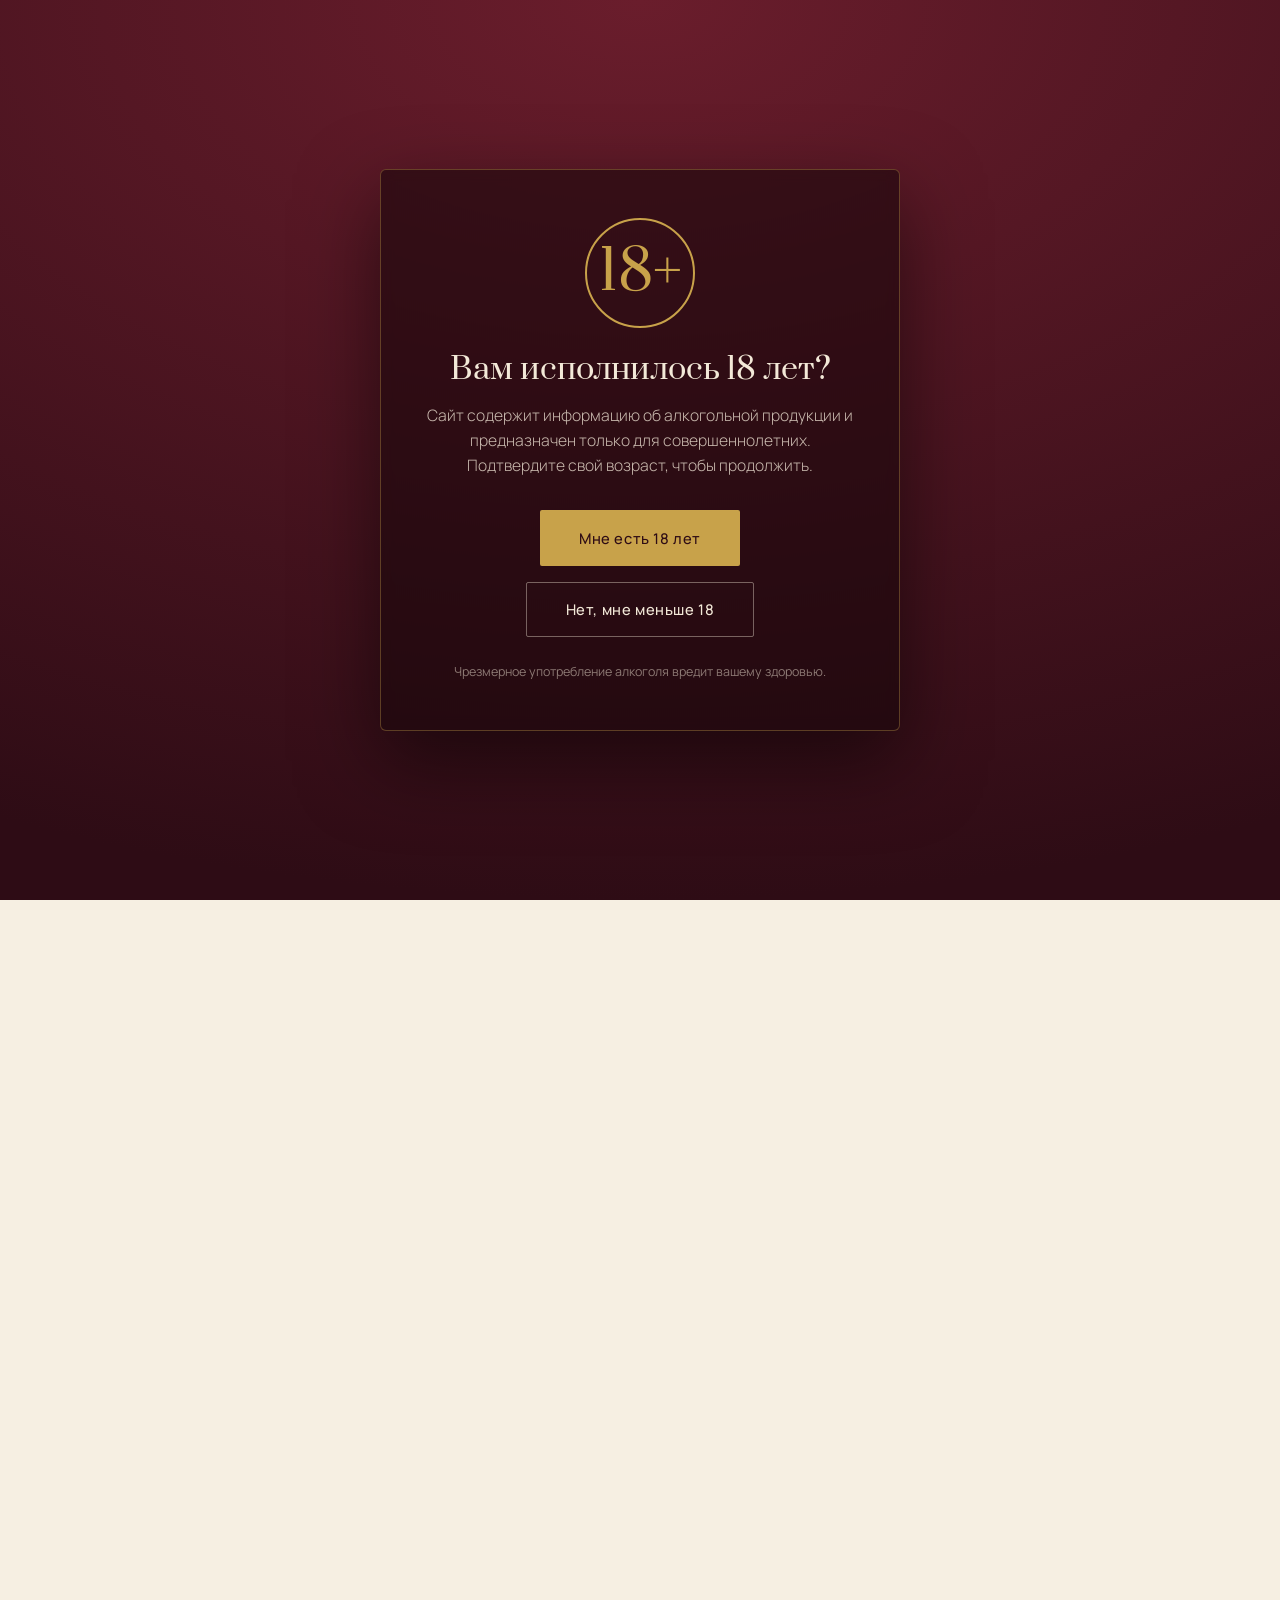
==== index.html @ c387b356 "Год основания «КВИС ТРЕЙД» ЕООД — 2023 в JSON-LD foundingDate" ====
<!DOCTYPE html>
<html lang="ru">
<head>
<meta charset="UTF-8">
<meta name="viewport" content="width=device-width, initial-scale=1.0">
<title>КВИС ТРЕЙД — Katarzyna Estate · Black Sea Gold · SIS Industries</title>
<meta name="description" content="Эксклюзивное представительство болгарских винодельческих домов на российском рынке: Katarzyna Estate, Black Sea Gold, SIS Industries. Премиум-вина и крепкие напитки напрямую от производителя.">
<meta name="theme-color" content="#4a1320">
<link rel="icon" href="/favicon.ico" sizes="any">
<link rel="icon" type="image/png" sizes="32x32" href="/assets/logo/favicon-32.png">
<link rel="icon" type="image/png" sizes="192x192" href="/assets/logo/favicon-192.png">
<link rel="apple-touch-icon" href="/apple-touch-icon.png">
<meta property="og:title" content="КВИС ТРЕЙД">
<meta property="og:description" content="Болгарские винодельческие дома на российском рынке. Katarzyna Estate, Black Sea Gold, SIS Industries.">
<meta property="og:type" content="website">
<meta property="og:image" content="/assets/logo/favicon-512.png">
<meta property="og:locale" content="ru_RU">
<meta property="og:url" content="https://kvistraide.com/">
<link rel="canonical" href="https://kvistraide.com/">

<script type="application/ld+json">
[
  {
    "@context": "https://schema.org",
    "@type": "Organization",
    "@id": "https://kvistraide.com/#org",
    "name": "КВИС ТРЕЙД",
    "legalName": "«КВИС ТРЕЙД» ЕООД",
    "url": "https://kvistraide.com",
    "logo": "https://kvistraide.com/assets/logo/favicon-512.png",
    "email": "kvistrade@gmail.com",
    "telephone": "+7 916 243-23-96",
    "address": {
      "@type": "PostalAddress",
      "addressCountry": "BG",
      "streetAddress": "ул. „Бистришко шосе“ № 18, ж.к. Симеоново",
      "addressLocality": "София",
      "addressRegion": "р-н Витоша",
      "postalCode": "1756"
    },
    "foundingLocation": {
      "@type": "Country",
      "name": "Болгария"
    },
    "areaServed": {
      "@type": "Country",
      "name": "Россия"
    },
    "description": "Эксклюзивное представительство болгарских винодельческих домов на российском рынке: Katarzyna Estate, Black Sea Gold, SIS Industries. Премиум-вина и крепкие напитки напрямую от производителя.",
    "sameAs": [
      "https://katarzyna.bg",
      "https://blackseagold.com",
      "https://sis.bg"
    ],
    "taxID": "207595321",
    "identifier": {
      "@type": "PropertyValue",
      "propertyID": "EIK",
      "value": "207595321"
    },
    "vatID": "BG207595321",
    "foundingDate": "2023"
  },
  {
    "@context": "https://schema.org",
    "@type": "WebSite",
    "@id": "https://kvistraide.com/#website",
    "url": "https://kvistraide.com",
    "name": "КВИС ТРЕЙД",
    "publisher": {
      "@id": "https://kvistraide.com/#org"
    },
    "inLanguage": "ru-RU"
  }
]
</script>
<link rel="preconnect" href="https://fonts.googleapis.com">
<link rel="preconnect" href="https://fonts.gstatic.com" crossorigin>
<link href="https://fonts.googleapis.com/css2?family=Prata&family=Forum&family=Manrope:wght@300;400;500;600&display=swap" rel="stylesheet">
<script>
  // Сразу прячем сайт, если возраст ещё не подтверждён —
  // иначе на долю секунды успеет мелькнуть содержимое до показа плашки.
  try {
    if (localStorage.getItem('ageConfirmed') !== 'yes') {
      document.documentElement.classList.add('age-locked');
    }
  } catch (e) { document.documentElement.classList.add('age-locked'); }
</script>
<style>
  :root{
    --wine:#4a1320;
    --wine-deep:#2e0c15;
    --terra:#b9542d;
    --gold:#c8a24a;
    --gold-soft:#d8bd7e;
    --cream:#f3e9d8;
    --cream-deep:#ebddc6;
    --paper:#f6efe2;
    --ink:#2a1d17;
    --ink-soft:#5c4a3e;
  }
  *{margin:0;padding:0;box-sizing:border-box}
  html{scroll-behavior:smooth}
  body{
    font-family:'Manrope',sans-serif;
    background:var(--paper);
    color:var(--ink);
    overflow-x:hidden;
    -webkit-font-smoothing:antialiased;
  }
  /* grain overlay */
  body::after{
    content:"";position:fixed;inset:0;pointer-events:none;z-index:9999;opacity:.04;
    background-image:url("data:image/svg+xml,%3Csvg xmlns='http://www.w3.org/2000/svg' width='120' height='120'%3E%3Cfilter id='n'%3E%3CfeTurbulence type='fractalNoise' baseFrequency='0.9' numOctaves='3'/%3E%3C/filter%3E%3Crect width='100%25' height='100%25' filter='url(%23n)'/%3E%3C/svg%3E");
  }
  .eyebrow{
    font-family:'Forum',serif;text-transform:uppercase;letter-spacing:.35em;
    font-size:.72rem;color:var(--gold);
  }
  h1,h2,h3{font-family:'Prata',serif;font-weight:400;line-height:1.08}

  /* ---------- NAV ---------- */
  nav{
    position:fixed;top:0;left:0;right:0;z-index:100;
    display:flex;justify-content:space-between;align-items:center;
    padding:1.6rem 6vw;transition:.4s ease;
  }
  nav.scrolled{
    background:rgba(46,12,21,.92);backdrop-filter:blur(10px);
    padding:1rem 6vw;box-shadow:0 8px 30px rgba(0,0,0,.25);
  }
  .brand{font-family:'Prata',serif;font-size:1.35rem;color:var(--cream);letter-spacing:.02em;
    display:flex;align-items:center;line-height:0}
  .brand span{color:var(--gold)}
  .brand-logo{display:block;height:68px;width:auto;
    transition:height .3s ease, filter .3s ease;
    filter:drop-shadow(0 4px 18px rgba(0,0,0,.45))}
  nav.scrolled .brand-logo{height:54px;
    filter:drop-shadow(0 2px 8px rgba(0,0,0,.3))}
  footer .brand-logo{height:110px;filter:none}
  @media(max-width:860px){
    .brand-logo{height:52px}
    nav.scrolled .brand-logo{height:44px}
    footer .brand-logo{height:80px}
  }
  .nav-links{display:flex;gap:2.4rem;align-items:center}
  .nav-links a{
    color:var(--cream);text-decoration:none;font-size:.85rem;letter-spacing:.05em;
    opacity:.85;transition:.3s;font-weight:400;
  }
  .nav-links a:hover{opacity:1;color:var(--gold-soft)}
  .nav-cta{
    border:1px solid var(--gold);color:var(--gold)!important;
    padding:.6rem 1.4rem;border-radius:2px;opacity:1!important;
  }
  .nav-cta:hover{background:var(--gold);color:var(--wine-deep)!important}
  @media(max-width:860px){.nav-links a:not(.nav-cta){display:none}}

  /* ---------- HERO (cinematic) ---------- */
  .hero{
    position:relative;min-height:100vh;display:flex;align-items:flex-end;
    background:#1a0810;color:var(--cream);overflow:hidden;isolation:isolate;
  }
  /* фон-сцена: дальние горы долины Фракии на закате */
  .hero-scene{position:absolute;inset:0;z-index:0;overflow:hidden}
  .hero-sky{
    position:absolute;inset:0;
    background:
      radial-gradient(80% 60% at 70% 25%, #f0c878 0%, rgba(240,200,120,0) 55%),
      radial-gradient(60% 50% at 30% 15%, #d87a4a 0%, rgba(216,122,74,0) 60%),
      linear-gradient(180deg, #2a0e1a 0%, #5a1622 35%, #8a2a1d 60%, #b96838 85%, #d99662 100%);
  }
  .hero-sun{
    position:absolute;top:18%;left:62%;width:280px;height:280px;border-radius:50%;
    background:radial-gradient(circle, #fce4a8 0%, #f3b86a 35%, rgba(243,184,106,0) 70%);
    filter:blur(2px);opacity:.9;
  }
  .hero-mountains-far{
    position:absolute;bottom:32%;left:0;right:0;height:22%;
    background:linear-gradient(180deg,#3a1422 0%,#2a0e1a 100%);
    clip-path:polygon(0 60%,8% 35%,18% 55%,28% 25%,42% 48%,55% 20%,68% 42%,80% 28%,92% 50%,100% 35%,100% 100%,0 100%);
    opacity:.85;
  }
  .hero-mountains-near{
    position:absolute;bottom:22%;left:0;right:0;height:24%;
    background:linear-gradient(180deg,#1f0813 0%,#0f0408 100%);
    clip-path:polygon(0 70%,10% 45%,22% 62%,32% 30%,46% 55%,60% 35%,74% 58%,86% 38%,100% 60%,100% 100%,0 100%);
  }
  /* виноградная лоза слева в нижнем углу — силуэт */
  .hero-vine{
    position:absolute;left:-30px;bottom:0;width:46%;height:55%;z-index:1;
    background:linear-gradient(180deg,rgba(20,6,10,0) 30%,#0a0306 100%);
    opacity:.9;pointer-events:none;
  }
  .hero-vine svg{position:absolute;left:0;bottom:0;width:100%;height:100%;
    color:#0a0306;opacity:.95}
  /* поле виноградника — ряды передним планом */
  .hero-rows{
    position:absolute;left:0;right:0;bottom:0;height:22%;
    background:
      repeating-linear-gradient(
        92deg,
        rgba(10,3,6,.95) 0px, rgba(10,3,6,.95) 8px,
        rgba(60,20,28,.9) 8px, rgba(60,20,28,.9) 24px
      ),
      linear-gradient(180deg,#3a1018 0%,#0a0306 100%);
    transform:perspective(600px) rotateX(58deg);transform-origin:bottom;
    mask-image:linear-gradient(180deg,transparent 0%,#000 30%,#000 100%);
    -webkit-mask-image:linear-gradient(180deg,transparent 0%,#000 30%,#000 100%);
  }
  /* виньетка по краям + лёгкий тёмный градиент снизу под текст */
  .hero-vignette{
    position:absolute;inset:0;z-index:2;pointer-events:none;
    background:
      radial-gradient(120% 80% at 50% 50%, transparent 30%, rgba(10,3,6,.55) 100%),
      linear-gradient(180deg, rgba(10,3,6,.2) 0%, rgba(10,3,6,0) 25%, rgba(10,3,6,.4) 70%, rgba(10,3,6,.85) 100%);
  }
  /* лёгкое колыхание сцены — едва заметное */
  @keyframes drift{0%,100%{transform:translateX(0)}50%{transform:translateX(-10px)}}
  .hero-sun{animation:drift 14s ease-in-out infinite}

  .hero-grid{
    position:relative;z-index:3;display:grid;grid-template-columns:1fr;
    width:100%;padding:0 6vw 8vh;gap:3rem;align-items:end;max-width:1400px;margin:0 auto;
  }
  .hero-text{max-width:920px}
  .hero-text .eyebrow{
    color:var(--gold-soft);opacity:0;animation:rise .9s .3s forwards;
    display:inline-flex;align-items:center;gap:1rem;
  }
  .hero-text .eyebrow::before{content:"";width:36px;height:1px;background:var(--gold)}
  .hero h1{
    color:var(--cream);font-size:clamp(3rem,8vw,7rem);margin:1.6rem 0 1.8rem;
    line-height:1;letter-spacing:-.02em;
    text-shadow:0 4px 30px rgba(0,0,0,.6);
    opacity:0;animation:rise 1.2s .5s forwards;
  }
  .hero h1 em{font-style:italic;color:var(--gold-soft);font-weight:400}
  .hero p{
    color:rgba(243,233,216,.88);font-size:clamp(1.05rem,1.4vw,1.25rem);
    line-height:1.7;max-width:580px;font-weight:300;
    text-shadow:0 2px 16px rgba(0,0,0,.5);
    opacity:0;animation:rise 1s .8s forwards;
  }
  .hero-actions{margin-top:3rem;display:flex;gap:1.2rem;flex-wrap:wrap;
    opacity:0;animation:rise 1s 1s forwards;}
  .btn{
    font-family:'Manrope';font-size:.92rem;letter-spacing:.04em;font-weight:500;
    padding:1.05rem 2.4rem;border-radius:2px;cursor:pointer;text-decoration:none;
    transition:.35s ease;border:1px solid transparent;display:inline-block;
  }
  .btn-gold{background:var(--gold);color:var(--wine-deep)}
  .btn-gold:hover{background:var(--gold-soft);transform:translateY(-2px);box-shadow:0 12px 28px rgba(200,162,74,.3)}
  .btn-ghost{background:transparent;border-color:rgba(243,233,216,.4);color:var(--cream);font-family:'Manrope',sans-serif}
  .btn-ghost:hover{border-color:var(--gold);color:var(--gold-soft);background:rgba(200,162,74,.08)}

  /* подсказка-скролл */
  .hero-scroll{
    position:absolute;left:50%;bottom:2.4rem;z-index:3;transform:translateX(-50%);
    color:rgba(243,233,216,.6);font-family:'Forum',serif;text-transform:uppercase;
    letter-spacing:.3em;font-size:.7rem;text-align:center;
    opacity:0;animation:rise 1s 1.4s forwards;
  }
  .hero-scroll::after{
    content:"";display:block;width:1px;height:36px;background:var(--gold);
    margin:.8rem auto 0;animation:scrollPulse 2.4s ease-in-out infinite;transform-origin:top;
  }
  @keyframes scrollPulse{0%,100%{transform:scaleY(.3);opacity:.4}50%{transform:scaleY(1);opacity:1}}

  @keyframes rise{from{opacity:0;transform:translateY(28px)}to{opacity:1;transform:translateY(0)}}
  @media(max-width:860px){
    .hero-vine{display:none}
    .hero-scroll{display:none}
  }

  /* ---------- STRIP ---------- */
  .strip{background:var(--wine-deep);color:var(--cream);padding:2.4rem 6vw;
    display:flex;justify-content:space-around;gap:2rem;flex-wrap:wrap;text-align:center}
  .strip div{flex:1;min-width:160px}
  .strip .num{font-family:'Prata';font-size:2.4rem;color:var(--gold)}
  .strip .lbl{font-size:.82rem;letter-spacing:.08em;opacity:.75;margin-top:.4rem;font-weight:300}

  /* ---------- SECTION BASE ---------- */
  section{padding:7rem 6vw}
  .reveal{opacity:0;transform:translateY(36px);transition:.9s cubic-bezier(.2,.7,.2,1)}
  .reveal.in{opacity:1;transform:none}
  .center{text-align:center;max-width:680px;margin:0 auto 4rem}
  .center h2{font-size:clamp(2rem,4vw,3.2rem);color:var(--wine);margin:1.1rem 0}
  .center p{color:var(--ink-soft);font-size:1.05rem;line-height:1.75;font-weight:300}

  /* ---------- MANIFESTO ---------- */
  .manifesto{
    background:radial-gradient(120% 100% at 50% 0%,#5c1a2b 0%,var(--wine-deep) 70%);
    color:var(--cream);position:relative;overflow:hidden;text-align:center;
  }
  .manifesto::before{
    content:"";position:absolute;inset:0;pointer-events:none;
    background:
      radial-gradient(50% 40% at 15% 20%, rgba(200,162,74,.18), transparent 70%),
      radial-gradient(50% 40% at 85% 80%, rgba(185,84,45,.12), transparent 70%);
  }
  .manifesto-inner{position:relative;z-index:1;max-width:920px;margin:0 auto}
  .manifesto .eyebrow{color:var(--gold-soft);display:block;margin-bottom:1.6rem}
  .manifesto h2{
    font-size:clamp(2.4rem,5.8vw,4.6rem);color:var(--cream);
    line-height:1.05;letter-spacing:-.01em;margin-bottom:1.2rem;
  }
  .manifesto h2 em{font-style:italic;color:var(--gold)}
  .manifesto .lede{
    font-family:'Prata',serif;font-size:clamp(1.15rem,1.6vw,1.45rem);
    color:var(--gold-soft);max-width:640px;margin:0 auto 2.2rem;line-height:1.5;
  }
  .manifesto .body{
    color:rgba(243,233,216,.78);max-width:640px;margin:0 auto;
    font-size:1.05rem;line-height:1.8;font-weight:300;
  }
  .manifesto-divider{
    width:60px;height:1px;background:var(--gold);
    margin:2.4rem auto;opacity:.7;
  }
  .manifesto-quote{
    font-family:'Prata',serif;font-style:italic;
    color:var(--gold-soft);font-size:1.1rem;letter-spacing:.01em;
  }

  /* ---------- POSITIONING ---------- */
  .positioning{background:var(--paper)}
  .positioning .center .eyebrow{color:var(--terra)}
  .segments{
    display:grid;grid-template-columns:repeat(3,1fr);gap:1.4rem;
    margin:3rem auto 0;max-width:980px;
  }
  .seg{
    padding:2rem 1.6rem;border-radius:6px;border:1px solid rgba(42,29,23,.1);
    background:#fffaf0;text-align:center;position:relative;transition:.4s ease;
  }
  .seg .seg-name{
    font-family:'Forum',serif;text-transform:uppercase;letter-spacing:.25em;
    font-size:.78rem;color:var(--ink-soft);margin-bottom:1rem;
  }
  .seg .seg-bar{
    height:6px;border-radius:3px;background:rgba(74,19,32,.08);
    margin-bottom:1rem;overflow:hidden;
  }
  .seg .seg-bar i{display:block;height:100%;border-radius:3px}
  .seg-1 .seg-bar i{width:30%;background:#c9b8a0}
  .seg-2 .seg-bar i{width:70%;background:linear-gradient(90deg,var(--terra),var(--gold))}
  .seg-3 .seg-bar i{width:100%;background:linear-gradient(90deg,var(--gold),var(--wine))}
  .seg p{color:var(--ink-soft);font-size:.92rem;line-height:1.55;font-weight:300}
  .seg.ours{
    background:linear-gradient(180deg,#fffaf0,#f1e6d2);
    border-color:var(--gold);box-shadow:0 20px 40px rgba(74,19,32,.14);
    transform:translateY(-8px);
  }
  .seg.ours .seg-name{color:var(--wine)}
  .seg.ours::before{
    content:"наша территория";position:absolute;top:-12px;left:50%;transform:translateX(-50%);
    background:var(--wine);color:var(--gold);font-family:'Forum',serif;
    font-size:.7rem;letter-spacing:.2em;text-transform:uppercase;
    padding:.35rem .9rem;border-radius:30px;white-space:nowrap;
  }
  .pos-text{
    max-width:680px;margin:3rem auto 0;text-align:center;
    color:var(--ink-soft);font-size:1rem;line-height:1.75;font-weight:300;
  }
  @media(max-width:860px){
    .segments{grid-template-columns:1fr}
    .seg.ours{transform:none}
  }

  /* ---------- PRODUCERS ---------- */
  .producers{background:var(--paper)}
  .cards{display:grid;grid-template-columns:repeat(3,1fr);gap:2rem}
  .card{
    background:linear-gradient(180deg,#fffaf0,#f1e6d2);border-radius:6px;overflow:hidden;
    box-shadow:0 1px 0 rgba(0,0,0,.04);transition:.45s ease;border:1px solid rgba(42,29,23,.06);
  }
  .card:hover{transform:translateY(-8px);box-shadow:0 30px 50px rgba(74,19,32,.18)}
  .card-top{height:190px;display:flex;align-items:center;justify-content:center;position:relative;overflow:hidden}
  .c1 .card-top{background:radial-gradient(circle at 50% 40%,#7a2235,#3a0f1a)}
  .c2 .card-top{background:radial-gradient(circle at 50% 40%,#1d5a7a,#0c2438)}
  .c3 .card-top{background:radial-gradient(circle at 50% 40%,#9a6a2a,#4a3010)}
  .card-top .mono{font-family:'Prata';font-size:3.4rem;color:rgba(255,255,255,.92)}
  .card-top .ring{position:absolute;width:120px;height:120px;border:1px solid rgba(255,255,255,.25);border-radius:50%}
  .card-body{padding:2rem 1.8rem 2.2rem}
  .card-body .eyebrow{color:var(--terra)}
  .card-body h3{font-size:1.5rem;color:var(--wine);margin:.6rem 0 .8rem}
  .card-body p{color:var(--ink-soft);font-size:.95rem;line-height:1.65;font-weight:300}
  .card-body .tags{margin-top:1.4rem;display:flex;flex-wrap:wrap;gap:.5rem}
  .tag{font-size:.72rem;letter-spacing:.04em;padding:.35rem .8rem;border-radius:30px;
    background:rgba(74,19,32,.07);color:var(--wine)}
  @media(max-width:860px){.cards{grid-template-columns:1fr}}

  /* ---------- CATALOGS ---------- */
  .catalogs{background:var(--cream)}
  .catalogs .center .eyebrow{color:var(--terra)}
  .cat-list{
    display:grid;grid-template-columns:repeat(3,1fr);gap:1.6rem;
    max-width:1100px;margin:0 auto;
  }
  .cat{
    background:#fffaf0;border:1px solid rgba(42,29,23,.08);border-radius:6px;
    padding:2rem 1.8rem;display:flex;flex-direction:column;gap:1rem;
    transition:.4s ease;position:relative;
  }
  .cat:hover{transform:translateY(-4px);box-shadow:0 20px 40px rgba(74,19,32,.12)}
  .cat-head{display:flex;align-items:center;gap:1rem}
  .cat-mark{
    width:48px;height:48px;border-radius:50%;flex-shrink:0;
    display:flex;align-items:center;justify-content:center;
    font-family:'Prata',serif;font-size:1.4rem;color:#fff;
  }
  .cat-1 .cat-mark{background:radial-gradient(circle at 40% 40%,#7a2235,#3a0f1a)}
  .cat-2 .cat-mark{background:radial-gradient(circle at 40% 40%,#1d5a7a,#0c2438)}
  .cat-3 .cat-mark{background:radial-gradient(circle at 40% 40%,#9a6a2a,#4a3010)}
  .cat-head h3{font-size:1.15rem;color:var(--wine);font-family:'Prata',serif;line-height:1.2}
  .cat-head .cat-sub{font-size:.78rem;color:var(--ink-soft);letter-spacing:.04em;margin-top:.2rem}
  .cat p{color:var(--ink-soft);font-size:.92rem;line-height:1.55;font-weight:300;flex-grow:1}
  .cat-actions{display:flex;flex-direction:column;gap:.5rem;margin-top:.4rem}
  .cat-btn{
    display:inline-flex;align-items:center;justify-content:center;gap:.6rem;
    font-family:'Manrope',sans-serif;font-size:.88rem;font-weight:500;letter-spacing:.03em;
    padding:.85rem 1.4rem;border-radius:2px;text-decoration:none;
    background:var(--wine);color:var(--gold);border:1px solid var(--wine);
    transition:.3s ease;
  }
  .cat-btn:hover{background:var(--wine-deep);color:var(--gold-soft)}
  .cat-btn.outline{background:transparent;color:var(--wine);border-color:rgba(74,19,32,.25)}
  .cat-btn.outline:hover{border-color:var(--wine);background:rgba(74,19,32,.04)}
  .cat-btn svg{width:14px;height:14px;flex-shrink:0}
  .cat-note{
    max-width:680px;margin:3rem auto 0;text-align:center;
    color:var(--ink-soft);font-size:.92rem;line-height:1.6;font-weight:300;
  }
  @media(max-width:860px){.cat-list{grid-template-columns:1fr}}

  /* ---------- GASTRO ---------- */
  .gastro{background:linear-gradient(160deg,#5c1a2b,#2e0c15);color:var(--cream);
    display:grid;grid-template-columns:1fr 1fr;gap:4rem;align-items:center}
  .gastro .eyebrow{color:var(--gold-soft)}
  .gastro h2{font-size:clamp(2rem,3.8vw,3rem);color:var(--cream);margin:1.2rem 0 1.6rem}
  .gastro p{color:rgba(243,233,216,.8);line-height:1.8;font-weight:300;font-size:1.05rem}
  .pairings{margin-top:2rem;display:flex;flex-direction:column;gap:1.1rem}
  .pair{display:flex;align-items:baseline;gap:1rem;padding-bottom:1.1rem;border-bottom:1px solid rgba(243,233,216,.14)}
  .pair .p-wine{font-family:'Prata';color:var(--gold-soft);font-size:1.05rem;min-width:46%}
  .pair .p-food{color:rgba(243,233,216,.7);font-size:.92rem;font-weight:300}
  .gastro-visual{display:flex;justify-content:center;align-items:center}
  .glass{width:200px;height:300px;position:relative}
  .glass .bowl{position:absolute;top:0;left:50%;transform:translateX(-50%);width:150px;height:160px;
    border:2px solid rgba(216,189,126,.5);border-top:none;border-radius:0 0 90px 90px;overflow:hidden}
  .glass .liquid{position:absolute;bottom:0;left:0;right:0;height:60%;
    background:linear-gradient(180deg,rgba(122,34,53,.55),#5c1320)}
  .glass .stem{position:absolute;top:160px;left:50%;transform:translateX(-50%);width:3px;height:90px;background:rgba(216,189,126,.45)}
  .glass .base{position:absolute;top:248px;left:50%;transform:translateX(-50%);width:110px;height:14px;
    border:2px solid rgba(216,189,126,.45);border-radius:50%}
  /* Реальное фото в гастро-блоке (подставляется сборкой, если задано gastro_photo) */
  .gastro-photo{max-width:100%;height:auto;border-radius:8px;box-shadow:0 30px 50px rgba(0,0,0,.35)}
  @media(max-width:860px){.gastro{grid-template-columns:1fr}.gastro-visual{display:none}}

  /* ---------- PROCESS ---------- */
  .process{background:var(--cream)}
  .steps{display:grid;grid-template-columns:repeat(3,1fr);gap:2.5rem;margin-top:1rem}
  .step{text-align:center}
  .step .n{font-family:'Prata';font-size:1.4rem;color:var(--cream);background:var(--wine);
    width:58px;height:58px;border-radius:50%;display:flex;align-items:center;justify-content:center;margin:0 auto 1.4rem}
  .step h3{font-size:1.25rem;color:var(--wine);margin-bottom:.7rem}
  .step p{color:var(--ink-soft);font-size:.93rem;line-height:1.6;font-weight:300}
  @media(max-width:860px){.steps{grid-template-columns:1fr;gap:2rem}}

  /* ---------- CTA ---------- */
  .cta{background:radial-gradient(120% 100% at 50% 0%,#6a1d2c,#2e0c15);color:var(--cream);text-align:center}
  .cta h2{font-size:clamp(2.2rem,4.5vw,3.6rem);color:var(--cream);margin-bottom:1.3rem}
  .cta p{color:rgba(243,233,216,.8);max-width:540px;margin:0 auto 2.6rem;line-height:1.7;font-weight:300}

  /* ---------- FOOTER ---------- */
  footer{background:var(--wine-deep);color:rgba(243,233,216,.6);padding:3rem 6vw 1.8rem;
    font-size:.85rem;font-weight:300}
  .footer-grid{display:grid;grid-template-columns:1.2fr 1fr 1.2fr;gap:2.5rem 3rem;align-items:start}
  footer .brand{font-size:1.1rem}
  footer a{color:var(--gold-soft);text-decoration:none;transition:opacity .2s}
  footer a:hover{opacity:.8}
  .footer-col h4{font-family:'Forum',serif;letter-spacing:.18em;text-transform:uppercase;
    font-size:.72rem;color:var(--gold);margin-bottom:.9rem;font-weight:400}
  .footer-tag{margin-top:.6rem;line-height:1.55}
  .footer-partners a{display:block;margin-bottom:.35rem;color:rgba(243,233,216,.78)}
  .footer-partners a span{color:var(--gold-soft);font-family:'Forum',serif;font-size:.7rem;
    letter-spacing:.18em;text-transform:uppercase;margin-left:.4rem;opacity:.6}
  .footer-legal{margin-top:.6rem;line-height:1.6;font-size:.78rem;color:rgba(243,233,216,.55)}
  .footer-social{display:flex;gap:.7rem;margin-top:1.1rem}
  .social-link{width:34px;height:34px;border:1px solid rgba(200,162,74,.35);border-radius:50%;
    display:inline-flex;align-items:center;justify-content:center;color:var(--gold-soft);
    transition:.25s ease}
  .social-link:hover{background:var(--gold);color:var(--wine-deep);border-color:var(--gold)}
  .social-link svg{width:14px;height:14px}
  .footer-links{margin-top:.6rem;display:flex;flex-wrap:wrap;gap:.4rem 1rem;font-size:.78rem}
  .footer-disclaimer{margin-top:2rem;padding-top:1.4rem;border-top:1px solid rgba(243,233,216,.08);
    font-size:.72rem;line-height:1.55;color:rgba(243,233,216,.42);max-width:980px}
  .footer-bottom{margin-top:1rem;display:flex;justify-content:space-between;flex-wrap:wrap;
    gap:.6rem;font-size:.72rem;color:rgba(243,233,216,.42)}
  @media(max-width:860px){
    .footer-grid{grid-template-columns:1fr;gap:1.6rem}
  }

  /* ---------- AGE GATE 18+ ---------- */
  /* Пока возраст не подтверждён — прячем основное содержимое и скролл. */
  html.age-locked{overflow:hidden}
  html.age-locked body > nav,
  html.age-locked body > header,
  html.age-locked body > .strip,
  html.age-locked body > section,
  html.age-locked body > footer{visibility:hidden}
  .age-gate{
    position:fixed;inset:0;z-index:10000;display:none;
    align-items:center;justify-content:center;padding:2rem;
    background:radial-gradient(120% 100% at 50% 0%,#6a1d2c,#2e0c15);
  }
  .age-gate.show{display:flex}
  .age-card{
    max-width:520px;width:100%;text-align:center;color:var(--cream);
    padding:3rem 2.4rem;border:1px solid rgba(200,162,74,.35);border-radius:6px;
    background:rgba(20,6,10,.55);backdrop-filter:blur(6px);
    box-shadow:0 30px 80px rgba(0,0,0,.5);
  }
  .age-mark{
    font-family:'Prata',serif;font-size:3.4rem;color:var(--gold);
    width:110px;height:110px;border:2px solid var(--gold);border-radius:50%;
    display:flex;align-items:center;justify-content:center;margin:0 auto 1.6rem;
  }
  .age-card h2{font-family:'Prata',serif;font-size:1.9rem;color:var(--cream);margin-bottom:1rem}
  .age-card p{color:rgba(243,233,216,.78);line-height:1.6;font-weight:300;font-size:.98rem;margin-bottom:2rem}
  .age-actions{display:flex;gap:1rem;justify-content:center;flex-wrap:wrap}
  .age-card .age-note{font-size:.78rem;color:rgba(243,233,216,.5);margin-top:1.6rem;line-height:1.5}
  .age-deny{
    display:none;text-align:center;color:var(--cream);
    min-height:100vh;flex-direction:column;align-items:center;justify-content:center;
    padding:2rem;background:var(--wine-deep);
  }
  .age-deny.show{display:flex}
  .age-deny h2{font-family:'Prata',serif;font-size:2.2rem;color:var(--gold);margin-bottom:1rem}
  .age-deny p{color:rgba(243,233,216,.7);max-width:420px;line-height:1.6;font-weight:300}
</style>
</head>
<body>

<!-- AGE GATE 18+ -->
<div class="age-gate" id="ageGate" role="dialog" aria-modal="true" aria-labelledby="ageTitle">
  <div class="age-card">
    <div class="age-mark">18+</div>
    <h2 id="ageTitle">Вам исполнилось 18 лет?</h2>
    <p>Сайт содержит информацию об алкогольной продукции и предназначен только для совершеннолетних. Подтвердите свой возраст, чтобы продолжить.</p>
    <div class="age-actions">
      <button type="button" class="btn btn-gold" id="ageYes">Мне есть 18 лет</button>
      <button type="button" class="btn btn-ghost" id="ageNo">Нет, мне меньше 18</button>
    </div>
    <div class="age-note">Чрезмерное употребление алкоголя вредит вашему здоровью.</div>
  </div>
</div>

<!-- AGE DENY (для тех, кто моложе 18) -->
<div class="age-deny" id="ageDeny">
  <h2>Доступ ограничен</h2>
  <p>Сайт закрыт для посетителей младше 18 лет. Возвращайтесь, когда вам исполнится 18.</p>
</div>

<nav id="nav">
  <div class="brand"><img class="brand-logo" src="assets/logo/kvis-trade-gold.png" alt="КВИС ТРЕЙД"></div>
  <div class="nav-links">
    <a href="#manifesto">Философия</a>
    <a href="#producers">Винодельни</a>
    <a href="#catalogs">Каталоги</a>
    <a href="#gastro">Гастрономия</a>
    <a href="#process">Сотрудничество</a>
    <a href="#contact" class="nav-cta">Запросить прайс</a>
  </div>
</nav>

<!-- HERO -->
<header class="hero">
  <div class="hero-scene" aria-hidden="true">
    <div class="hero-sky"></div>
    <div class="hero-sun"></div>
    <div class="hero-mountains-far"></div>
    <div class="hero-mountains-near"></div>
    <div class="hero-rows"></div>
    <div class="hero-vine">
      <svg viewBox="0 0 400 500" preserveAspectRatio="xMinYMax slice" xmlns="http://www.w3.org/2000/svg">
        <path fill="currentColor" d="M0,500 L0,260 C30,250 55,235 80,210 C110,180 130,150 155,160 C175,170 165,200 195,210 C220,220 245,200 265,225 C285,250 270,290 295,310 C320,330 360,320 400,340 L400,500 Z"/>
        <g fill="currentColor" opacity=".85">
          <ellipse cx="90" cy="225" rx="14" ry="12"/>
          <ellipse cx="110" cy="240" rx="14" ry="12"/>
          <ellipse cx="100" cy="255" rx="14" ry="12"/>
          <ellipse cx="170" cy="195" rx="13" ry="11"/>
          <ellipse cx="190" cy="210" rx="13" ry="11"/>
          <ellipse cx="180" cy="225" rx="13" ry="11"/>
          <ellipse cx="240" cy="220" rx="13" ry="11"/>
          <ellipse cx="260" cy="235" rx="13" ry="11"/>
          <ellipse cx="280" cy="295" rx="13" ry="11"/>
          <ellipse cx="300" cy="310" rx="13" ry="11"/>
          <ellipse cx="290" cy="325" rx="13" ry="11"/>
        </g>
      </svg>
    </div>
    <div class="hero-vignette"></div>
  </div>
  <div class="hero-grid">
    <div class="hero-text">
      <div class="eyebrow">Болгария · Гастрономическая дипломатия</div>
      <h1>Солнце Фракии <em>в&nbsp;каждом</em> бокале</h1>
      <p>Эксклюзивное представительство болгарских винодельческих домов на российском рынке. Премиум и медиум-плюс — вина и крепкие напитки с защищённым происхождением, напрямую от производителя.</p>
      <div class="hero-actions">
        <a href="#producers" class="btn btn-gold">Наши винодельни</a>
        <a href="#contact" class="btn btn-ghost">Стать партнёром</a>
      </div>
    </div>
  </div>
  <div class="hero-scroll">Прокрутите вниз</div>
</header>

<!-- STRIP -->
<div class="strip">
  <div><div class="num">3</div><div class="lbl">винодельческих дома</div></div>
  <div><div class="num">120+</div><div class="lbl">лет винодельческих традиций</div></div>
  <div><div class="num">PDO</div><div class="lbl">защищённое происхождение</div></div>
  <div><div class="num">Москва</div><div class="lbl">доставка по РФ</div></div>
</div>

<!-- MANIFESTO -->
<section class="manifesto" id="manifesto">
  <div class="manifesto-inner reveal">
    <span class="eyebrow">Наша философия</span>
    <h2>Гастрономическая <em>дипломатия</em> и объединение через качественный продукт</h2>
    <p class="lede">Торговля вместо войны.</p>
    <p class="body">Мы верим, что хороший бокал делает то, чего не делают границы и заголовки: усаживает людей за один стол. Вино и крепкие напитки — это разговор культур, который ведётся медленно, спокойно и по-настоящему. Болгария умеет такой разговор — мы помогаем ему случиться в России.</p>
    <div class="manifesto-divider"></div>
    <p class="manifesto-quote">«Там, где есть стол с хорошим вином, нет места конфликту.»</p>
  </div>
</section>

<!-- PRODUCERS -->
<section class="producers" id="producers">
  <div class="center reveal">
    <div class="eyebrow">Портфель производителей</div>
    <h2>Три легендарных дома Болгарии</h2>
    <p>Мы представляем винодельни, чьи вина признаны на международных конкурсах и отражают характер болгарского терруара — от черноморского побережья до долин Фракии.</p>
  </div>
  <div class="cards">
    <div class="card c1 reveal">
      <div class="card-top"><div class="ring"></div><div class="mono">K</div></div>
      <div class="card-body">
        <div class="eyebrow">Долина Фракии</div>
        <h3>Katarzyna Estate</h3>
        <p>Премиальное хозяйство у границы с Грецией. Терруарные вина из Каберне, Мерло и Сиры, выдержанные во французском дубе. Эталон болгарского виноделия высокой категории.</p>
        <div class="tags"><span class="tag">Красные купажи</span><span class="tag">Резерв</span><span class="tag">Премиум</span></div>
      </div>
    </div>
    <div class="card c2 reveal">
      <div class="card-top"><div class="ring"></div><div class="mono">B</div></div>
      <div class="card-body">
        <div class="eyebrow">Черноморское побережье</div>
        <h3>Black Sea Gold</h3>
        <p>Историческая винодельня в Поморие с погребами времён античности. Свежие белые, ароматные мускаты и игристые вина, рождённые морским климатом побережья.</p>
        <div class="tags"><span class="tag">Белые вина</span><span class="tag">Игристое</span><span class="tag">Мускат</span></div>
      </div>
    </div>
    <div class="card c3 reveal">
      <div class="card-top"><div class="ring"></div><div class="mono">S</div></div>
      <div class="card-body">
        <div class="eyebrow">Крепкие напитки</div>
        <h3>SIS Industries</h3>
        <p>Производитель крепких напитков и спиртов с современным заводом. Бренди, ракия и фруктовые дистилляты, созданные по болгарским традициям перегонки.</p>
        <div class="tags"><span class="tag">Бренди</span><span class="tag">Ракия</span><span class="tag">Дистилляты</span></div>
      </div>
    </div>
  </div>
</section>

<!-- POSITIONING -->
<section class="positioning" id="positioning">
  <div class="center reveal">
    <div class="eyebrow">Позиционирование</div>
    <h2>Не дёшево — а правильно</h2>
    <p>Долгие годы болгарское вино было в России синонимом «бюджетного». Мы выводим его туда, где ему место — в медиум-плюс и премиум-сегмент, рядом с винами с защищённым происхождением и серьёзной винодельческой школой.</p>
  </div>
  <div class="segments">
    <div class="seg seg-1 reveal">
      <div class="seg-name">Базовый</div>
      <div class="seg-bar"><i></i></div>
      <p>Массовый сегмент, ценовая конкуренция, безликий продукт. Не наша история.</p>
    </div>
    <div class="seg seg-2 ours reveal">
      <div class="seg-name">Медиум-плюс</div>
      <div class="seg-bar"><i></i></div>
      <p>Терруарные вина, ароматные мускаты, выдержанные дистилляты — на полке винотеки и в винной карте ресторана.</p>
    </div>
    <div class="seg seg-3 ours reveal">
      <div class="seg-name">Премиум</div>
      <div class="seg-bar"><i></i></div>
      <p>Резервы Katarzyna Estate и коллекционные позиции — для гастрономических ресторанов и ценителей.</p>
    </div>
  </div>
  <p class="pos-text reveal">PDO, награды международных конкурсов, прозрачное происхождение и работа напрямую с винодельнями — то, на чём держится наше предложение.</p>
</section>

<!-- CATALOGS -->
<section class="catalogs" id="catalogs">
  <div class="center reveal">
    <div class="eyebrow">Каталоги производителей</div>
    <h2>Ассортимент и прайс</h2>
    <p>Скачайте PDF-каталог каждой винодельни — позиции, винтажи, упаковка и рекомендованные цены. Если каталога ещё нет на странице, отправим его на почту в день обращения.</p>
  </div>
  <div class="cat-list">
    <div class="cat cat-1 reveal">
      <div class="cat-head">
        <div class="cat-mark">K</div>
        <div>
          <h3>Katarzyna Estate</h3>
          <div class="cat-sub">Долина Фракии · красные купажи</div>
        </div>
      </div>
      <p>Премиальная линейка: Каберне, Мерло, Сира и резервные купажи в дубе.</p>
      <div class="cat-actions"><a class="cat-btn outline" href="mailto:kvistrade@gmail.com?subject=Запрос каталога: Katarzyna Estate"><svg viewBox="0 0 24 24" fill="none" stroke="currentColor" stroke-width="2" stroke-linecap="round" stroke-linejoin="round"><rect x="3" y="5" width="18" height="14" rx="2"/><polyline points="3 7 12 13 21 7"/></svg>Запросить по почте</a></div>
    </div>
    <div class="cat cat-2 reveal">
      <div class="cat-head">
        <div class="cat-mark">B</div>
        <div>
          <h3>Black Sea Gold</h3>
          <div class="cat-sub">Поморие · белые, игристые, мускаты</div>
        </div>
      </div>
      <p>Свежие белые, ароматные мускаты и игристые вина черноморского терруара.</p>
      <div class="cat-actions"><a class="cat-btn outline" href="mailto:kvistrade@gmail.com?subject=Запрос каталога: Black Sea Gold"><svg viewBox="0 0 24 24" fill="none" stroke="currentColor" stroke-width="2" stroke-linecap="round" stroke-linejoin="round"><rect x="3" y="5" width="18" height="14" rx="2"/><polyline points="3 7 12 13 21 7"/></svg>Запросить по почте</a></div>
    </div>
    <div class="cat cat-3 reveal">
      <div class="cat-head">
        <div class="cat-mark">S</div>
        <div>
          <h3>SIS Industries</h3>
          <div class="cat-sub">Крепкие напитки · бренди, ракия</div>
        </div>
      </div>
      <p>Болгарские бренди, ракия и фруктовые дистилляты разных лет выдержки.</p>
      <div class="cat-actions"><a class="cat-btn outline" href="mailto:kvistrade@gmail.com?subject=Запрос каталога: SIS Industries"><svg viewBox="0 0 24 24" fill="none" stroke="currentColor" stroke-width="2" stroke-linecap="round" stroke-linejoin="round"><rect x="3" y="5" width="18" height="14" rx="2"/><polyline points="3 7 12 13 21 7"/></svg>Запросить по почте</a></div>
    </div>
  </div>
  <p class="cat-note reveal">Для дистрибьюторов и сетей готовим расширенный коммерческий пакет: техкарты, фото в высоком разрешении, описания на русском, рекомендованные розничные цены.</p>
</section>

<!-- GASTRO -->
<section class="gastro" id="gastro">
  <div class="reveal">
    <div class="eyebrow">Гастрономия</div>
    <h2>Вина, созданные для стола</h2>
    <p>Болгарские вина рождены рядом с едой — они раскрываются в компании мяса на углях, выдержанных сыров и щедрых блюд. Несколько сочетаний, которые мы рекомендуем гостям и ресторанным партнёрам.</p>
    <div class="pairings">
      <div class="pair"><span class="p-wine">Каберне Резерв</span><span class="p-food">баранина на гриле, телятина, твёрдые сыры</span></div>
      <div class="pair"><span class="p-wine">Мускат Черноморский</span><span class="p-food">морепродукты, паштеты, фруктовые десерты</span></div>
      <div class="pair"><span class="p-wine">Болгарская ракия</span><span class="p-food">мезе, копчёности, домашние соленья</span></div>
    </div>
  </div>
  <div class="gastro-visual reveal">
    <div class="glass">
      <div class="bowl"><div class="liquid"></div></div>
      <div class="stem"></div>
      <div class="base"></div>
    </div>
  </div>
</section>

<!-- PROCESS -->
<section class="process" id="process">
  <div class="center reveal">
    <div class="eyebrow">Как мы работаем</div>
    <h2>Сотрудничество без посредников</h2>
  </div>
  <div class="steps">
    <div class="step reveal">
      <div class="n">1</div>
      <h3>Подбор ассортимента</h3>
      <p>Формируем линейку под ваш формат — ресторан, винотека или дистрибуция. Презентация и дегустационные образцы.</p>
    </div>
    <div class="step reveal">
      <div class="n">2</div>
      <h3>Прайс и логистика</h3>
      <p>Прозрачные цены от производителя, расчёт доставки до Москвы и регионов, полное сопровождение поставки.</p>
    </div>
    <div class="step reveal">
      <div class="n">3</div>
      <h3>Поддержка продаж</h3>
      <p>Материалы на русском языке, описания вин, обучение персонала и помощь в продвижении на полке и в меню.</p>
    </div>
  </div>
</section>

<!-- CTA -->
<section class="cta" id="contact">
  <div class="reveal">
    <div class="eyebrow">Свяжитесь с нами</div>
    <h2>Запросите презентацию<br>и прайс-лист</h2>
    <p>Пришлём каталог болгарских вин и крепких напитков на русском языке, актуальные цены и условия доставки в вашем городе.</p>
    <div class="hero-actions" style="justify-content:center">
      <a href="mailto:kvistrade@gmail.com" class="btn btn-gold">Написать на почту</a>
      <a href="tel:+79162432396" class="btn btn-ghost">Позвонить</a>
    </div>
  </div>
</section>

<footer>
  <div class="footer-grid">
    <div class="footer-col">
      <div class="brand"><img class="brand-logo" src="assets/logo/kvis-trade-gold.png" alt="КВИС ТРЕЙД"></div>
      <div class="footer-tag">Официальный представитель болгарских винодельческих домов на российском рынке.</div>
      
    </div>
    <div class="footer-col">
      <h4>Винодельни</h4>
      <div class="footer-partners">
        <a href="https://katarzyna.bg" target="_blank" rel="noopener">Katarzyna Estate <span>katarzyna.bg</span></a>
        <a href="https://blackseagold.com" target="_blank" rel="noopener">Black Sea Gold <span>blackseagold.com</span></a>
        <a href="https://sis.bg" target="_blank" rel="noopener">SIS Industries <span>sis.bg</span></a>
      </div>
    </div>
    <div class="footer-col">
      <h4>Контакты</h4>
      <a href="mailto:kvistrade@gmail.com">kvistrade@gmail.com</a><br>
      <a href="tel:+79162432396">+7 916 243-23-96</a>
      <div class="footer-legal">«КВИС ТРЕЙД» ЕООД · ЕИК: 207595321 · ДДС: BG207595321 · гр. София 1756, ул. „Бистришко шосе“ № 18, ж.к. Симеоново</div>
      <div class="footer-links">
        <a href="/about.html">О компании</a>
        <a href="/privacy.html">Политика конфиденциальности</a>
        <a href="/terms.html">Условия</a>
        <a href="/cookie.html">Cookies</a>
      </div>
    </div>
  </div>
  <div class="footer-disclaimer">
    Информационный B2B-ресурс. Сайт не осуществляет розничную продажу алкогольной продукции.
    Поставки осуществляются юридическим лицам, обладающим лицензией на оборот алкогольной продукции
    в соответствии с Федеральным законом № 171-ФЗ. Чрезмерное употребление алкоголя вредит вашему здоровью.
  </div>
  <div class="footer-bottom">
    <div>© 2026 «КВИС ТРЕЙД» ЕООД. Все права защищены.</div>
    <div>Сайт: <a href="https://kvistraide.com/">https://kvistraide.com</a></div>
  </div>
</footer>

<script>
  // age gate 18+
  (function(){
    const gate=document.getElementById('ageGate');
    const deny=document.getElementById('ageDeny');
    let stored=null;
    try{ stored=localStorage.getItem('ageConfirmed'); }catch(e){}
    if(stored==='yes'){
      document.documentElement.classList.remove('age-locked');
    } else if(stored==='no'){
      // оставляем age-locked, чтобы сайт под заглушкой был скрыт
      deny.classList.add('show');
    } else {
      gate.classList.add('show');
    }
    document.getElementById('ageYes').addEventListener('click',()=>{
      try{ localStorage.setItem('ageConfirmed','yes'); }catch(e){}
      gate.classList.remove('show');
      document.documentElement.classList.remove('age-locked');
    });
    document.getElementById('ageNo').addEventListener('click',()=>{
      try{ localStorage.setItem('ageConfirmed','no'); }catch(e){}
      gate.classList.remove('show');
      // age-locked не снимаем — сайт под заглушкой должен оставаться скрытым
      deny.classList.add('show');
    });
  })();

  // nav background on scroll
  const nav=document.getElementById('nav');
  addEventListener('scroll',()=>nav.classList.toggle('scrolled',scrollY>40));
  // staggered reveal
  const io=new IntersectionObserver((entries)=>{
    entries.forEach((e,i)=>{if(e.isIntersecting){
      setTimeout(()=>e.target.classList.add('in'),i*90);
      io.unobserve(e.target);
    }});
  },{threshold:.15});
  document.querySelectorAll('.reveal').forEach(el=>io.observe(el));
</script>
</body>
</html>
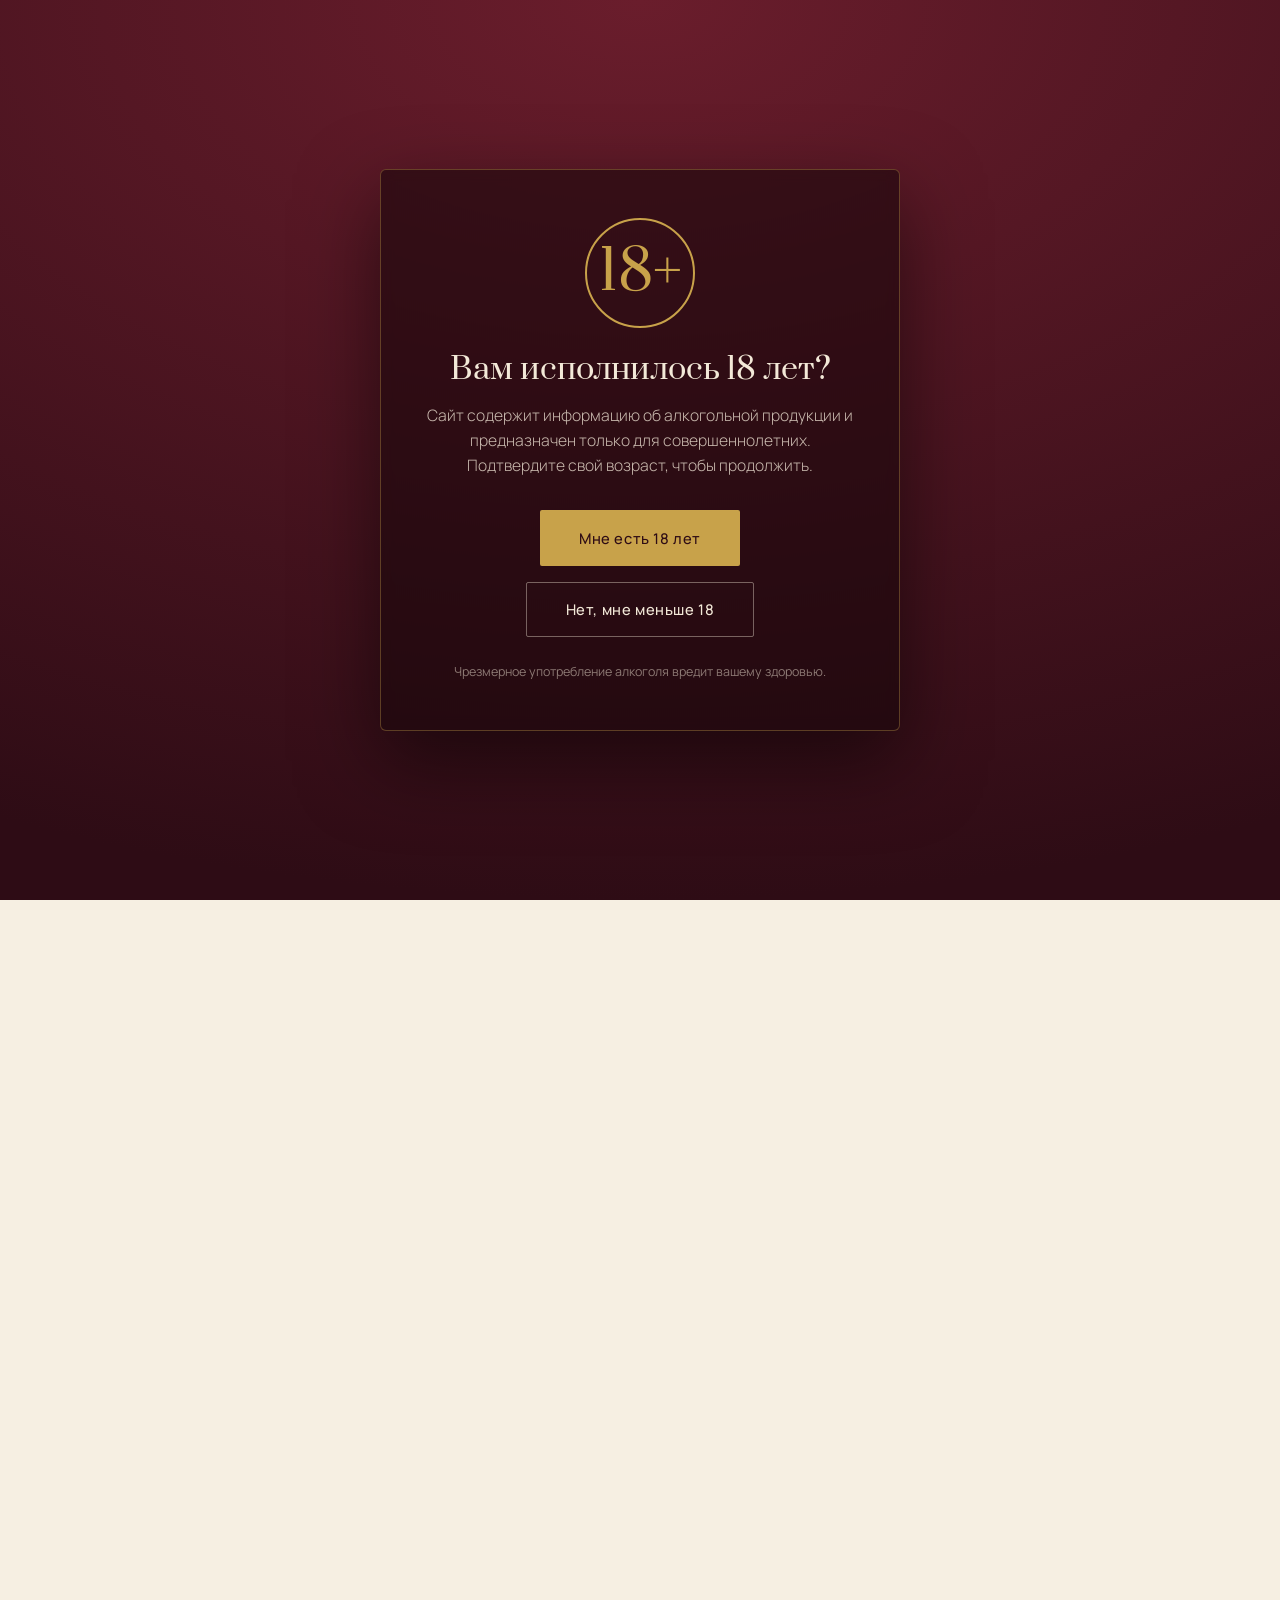
==== commit 751d41d8: "Заменить контактный email на im@kvis.trade kvistrade@gmail.com → im@kvis.trade везде: на сайте (mail" ====
--- a/index.html
+++ b/index.html
@@ -4,76 +4,6 @@
 <meta charset="UTF-8">
 <meta name="viewport" content="width=device-width, initial-scale=1.0">
 <title>КВИС ТРЕЙД — Katarzyna Estate · Black Sea Gold · SIS Industries</title>
-<meta name="description" content="Эксклюзивное представительство болгарских винодельческих домов на российском рынке: Katarzyna Estate, Black Sea Gold, SIS Industries. Премиум-вина и крепкие напитки напрямую от производителя.">
-<meta name="theme-color" content="#4a1320">
-<link rel="icon" href="/favicon.ico" sizes="any">
-<link rel="icon" type="image/png" sizes="32x32" href="/assets/logo/favicon-32.png">
-<link rel="icon" type="image/png" sizes="192x192" href="/assets/logo/favicon-192.png">
-<link rel="apple-touch-icon" href="/apple-touch-icon.png">
-<meta property="og:title" content="КВИС ТРЕЙД">
-<meta property="og:description" content="Болгарские винодельческие дома на российском рынке. Katarzyna Estate, Black Sea Gold, SIS Industries.">
-<meta property="og:type" content="website">
-<meta property="og:image" content="/assets/logo/favicon-512.png">
-<meta property="og:locale" content="ru_RU">
-<meta property="og:url" content="https://kvistraide.com/">
-<link rel="canonical" href="https://kvistraide.com/">
-
-<script type="application/ld+json">
-[
-  {
-    "@context": "https://schema.org",
-    "@type": "Organization",
-    "@id": "https://kvistraide.com/#org",
-    "name": "КВИС ТРЕЙД",
-    "legalName": "«КВИС ТРЕЙД» ЕООД",
-    "url": "https://kvistraide.com",
-    "logo": "https://kvistraide.com/assets/logo/favicon-512.png",
-    "email": "kvistrade@gmail.com",
-    "telephone": "+7 916 243-23-96",
-    "address": {
-      "@type": "PostalAddress",
-      "addressCountry": "BG",
-      "streetAddress": "ул. „Бистришко шосе“ № 18, ж.к. Симеоново",
-      "addressLocality": "София",
-      "addressRegion": "р-н Витоша",
-      "postalCode": "1756"
-    },
-    "foundingLocation": {
-      "@type": "Country",
-      "name": "Болгария"
-    },
-    "areaServed": {
-      "@type": "Country",
-      "name": "Россия"
-    },
-    "description": "Эксклюзивное представительство болгарских винодельческих домов на российском рынке: Katarzyna Estate, Black Sea Gold, SIS Industries. Премиум-вина и крепкие напитки напрямую от производителя.",
-    "sameAs": [
-      "https://katarzyna.bg",
-      "https://blackseagold.com",
-      "https://sis.bg"
-    ],
-    "taxID": "207595321",
-    "identifier": {
-      "@type": "PropertyValue",
-      "propertyID": "EIK",
-      "value": "207595321"
-    },
-    "vatID": "BG207595321",
-    "foundingDate": "2023"
-  },
-  {
-    "@context": "https://schema.org",
-    "@type": "WebSite",
-    "@id": "https://kvistraide.com/#website",
-    "url": "https://kvistraide.com",
-    "name": "КВИС ТРЕЙД",
-    "publisher": {
-      "@id": "https://kvistraide.com/#org"
-    },
-    "inLanguage": "ru-RU"
-  }
-]
-</script>
 <link rel="preconnect" href="https://fonts.googleapis.com">
 <link rel="preconnect" href="https://fonts.gstatic.com" crossorigin>
 <link href="https://fonts.googleapis.com/css2?family=Prata&family=Forum&family=Manrope:wght@300;400;500;600&display=swap" rel="stylesheet">
@@ -132,16 +62,15 @@
   .brand{font-family:'Prata',serif;font-size:1.35rem;color:var(--cream);letter-spacing:.02em;
     display:flex;align-items:center;line-height:0}
   .brand span{color:var(--gold)}
-  .brand-logo{display:block;height:68px;width:auto;
+  .brand-logo{display:block;height:46px;width:auto;
     transition:height .3s ease, filter .3s ease;
-    filter:drop-shadow(0 4px 18px rgba(0,0,0,.45))}
-  nav.scrolled .brand-logo{height:54px;
-    filter:drop-shadow(0 2px 8px rgba(0,0,0,.3))}
-  footer .brand-logo{height:110px;filter:none}
+    filter:drop-shadow(0 2px 10px rgba(0,0,0,.35))}
+  nav.scrolled .brand-logo{height:40px;filter:none}
+  footer .brand-logo{height:84px;filter:none}
   @media(max-width:860px){
-    .brand-logo{height:52px}
-    nav.scrolled .brand-logo{height:44px}
-    footer .brand-logo{height:80px}
+    .brand-logo{height:38px}
+    nav.scrolled .brand-logo{height:34px}
+    footer .brand-logo{height:64px}
   }
   .nav-links{display:flex;gap:2.4rem;align-items:center}
   .nav-links a{
@@ -473,33 +402,10 @@
   .cta p{color:rgba(243,233,216,.8);max-width:540px;margin:0 auto 2.6rem;line-height:1.7;font-weight:300}
 
   /* ---------- FOOTER ---------- */
-  footer{background:var(--wine-deep);color:rgba(243,233,216,.6);padding:3rem 6vw 1.8rem;
-    font-size:.85rem;font-weight:300}
-  .footer-grid{display:grid;grid-template-columns:1.2fr 1fr 1.2fr;gap:2.5rem 3rem;align-items:start}
+  footer{background:var(--wine-deep);color:rgba(243,233,216,.6);padding:3rem 6vw;
+    display:flex;justify-content:space-between;flex-wrap:wrap;gap:1.5rem;font-size:.85rem;font-weight:300}
   footer .brand{font-size:1.1rem}
-  footer a{color:var(--gold-soft);text-decoration:none;transition:opacity .2s}
-  footer a:hover{opacity:.8}
-  .footer-col h4{font-family:'Forum',serif;letter-spacing:.18em;text-transform:uppercase;
-    font-size:.72rem;color:var(--gold);margin-bottom:.9rem;font-weight:400}
-  .footer-tag{margin-top:.6rem;line-height:1.55}
-  .footer-partners a{display:block;margin-bottom:.35rem;color:rgba(243,233,216,.78)}
-  .footer-partners a span{color:var(--gold-soft);font-family:'Forum',serif;font-size:.7rem;
-    letter-spacing:.18em;text-transform:uppercase;margin-left:.4rem;opacity:.6}
-  .footer-legal{margin-top:.6rem;line-height:1.6;font-size:.78rem;color:rgba(243,233,216,.55)}
-  .footer-social{display:flex;gap:.7rem;margin-top:1.1rem}
-  .social-link{width:34px;height:34px;border:1px solid rgba(200,162,74,.35);border-radius:50%;
-    display:inline-flex;align-items:center;justify-content:center;color:var(--gold-soft);
-    transition:.25s ease}
-  .social-link:hover{background:var(--gold);color:var(--wine-deep);border-color:var(--gold)}
-  .social-link svg{width:14px;height:14px}
-  .footer-links{margin-top:.6rem;display:flex;flex-wrap:wrap;gap:.4rem 1rem;font-size:.78rem}
-  .footer-disclaimer{margin-top:2rem;padding-top:1.4rem;border-top:1px solid rgba(243,233,216,.08);
-    font-size:.72rem;line-height:1.55;color:rgba(243,233,216,.42);max-width:980px}
-  .footer-bottom{margin-top:1rem;display:flex;justify-content:space-between;flex-wrap:wrap;
-    gap:.6rem;font-size:.72rem;color:rgba(243,233,216,.42)}
-  @media(max-width:860px){
-    .footer-grid{grid-template-columns:1fr;gap:1.6rem}
-  }
+  footer a{color:var(--gold-soft);text-decoration:none}
 
   /* ---------- AGE GATE 18+ ---------- */
   /* Пока возраст не подтверждён — прячем основное содержимое и скролл. */
@@ -563,7 +469,7 @@
 </div>
 
 <nav id="nav">
-  <div class="brand"><img class="brand-logo" src="assets/logo/kvis-trade-gold.png" alt="КВИС ТРЕЙД"></div>
+  <div class="brand"><img class="brand-logo" src="assets/logo/kvis-trade.png" alt="КВИС ТРЕЙД"></div>
   <div class="nav-links">
     <a href="#manifesto">Философия</a>
     <a href="#producers">Винодельни</a>
@@ -718,7 +624,7 @@
         </div>
       </div>
       <p>Премиальная линейка: Каберне, Мерло, Сира и резервные купажи в дубе.</p>
-      <div class="cat-actions"><a class="cat-btn outline" href="mailto:kvistrade@gmail.com?subject=Запрос каталога: Katarzyna Estate"><svg viewBox="0 0 24 24" fill="none" stroke="currentColor" stroke-width="2" stroke-linecap="round" stroke-linejoin="round"><rect x="3" y="5" width="18" height="14" rx="2"/><polyline points="3 7 12 13 21 7"/></svg>Запросить по почте</a></div>
+      <div class="cat-actions"><a class="cat-btn outline" href="mailto:im@kvis.trade?subject=Запрос каталога: Katarzyna Estate"><svg viewBox="0 0 24 24" fill="none" stroke="currentColor" stroke-width="2" stroke-linecap="round" stroke-linejoin="round"><rect x="3" y="5" width="18" height="14" rx="2"/><polyline points="3 7 12 13 21 7"/></svg>Запросить по почте</a></div>
     </div>
     <div class="cat cat-2 reveal">
       <div class="cat-head">
@@ -729,7 +635,7 @@
         </div>
       </div>
       <p>Свежие белые, ароматные мускаты и игристые вина черноморского терруара.</p>
-      <div class="cat-actions"><a class="cat-btn outline" href="mailto:kvistrade@gmail.com?subject=Запрос каталога: Black Sea Gold"><svg viewBox="0 0 24 24" fill="none" stroke="currentColor" stroke-width="2" stroke-linecap="round" stroke-linejoin="round"><rect x="3" y="5" width="18" height="14" rx="2"/><polyline points="3 7 12 13 21 7"/></svg>Запросить по почте</a></div>
+      <div class="cat-actions"><a class="cat-btn outline" href="mailto:im@kvis.trade?subject=Запрос каталога: Black Sea Gold"><svg viewBox="0 0 24 24" fill="none" stroke="currentColor" stroke-width="2" stroke-linecap="round" stroke-linejoin="round"><rect x="3" y="5" width="18" height="14" rx="2"/><polyline points="3 7 12 13 21 7"/></svg>Запросить по почте</a></div>
     </div>
     <div class="cat cat-3 reveal">
       <div class="cat-head">
@@ -740,7 +646,7 @@
         </div>
       </div>
       <p>Болгарские бренди, ракия и фруктовые дистилляты разных лет выдержки.</p>
-      <div class="cat-actions"><a class="cat-btn outline" href="mailto:kvistrade@gmail.com?subject=Запрос каталога: SIS Industries"><svg viewBox="0 0 24 24" fill="none" stroke="currentColor" stroke-width="2" stroke-linecap="round" stroke-linejoin="round"><rect x="3" y="5" width="18" height="14" rx="2"/><polyline points="3 7 12 13 21 7"/></svg>Запросить по почте</a></div>
+      <div class="cat-actions"><a class="cat-btn outline" href="mailto:im@kvis.trade?subject=Запрос каталога: SIS Industries"><svg viewBox="0 0 24 24" fill="none" stroke="currentColor" stroke-width="2" stroke-linecap="round" stroke-linejoin="round"><rect x="3" y="5" width="18" height="14" rx="2"/><polyline points="3 7 12 13 21 7"/></svg>Запросить по почте</a></div>
     </div>
   </div>
   <p class="cat-note reveal">Для дистрибьюторов и сетей готовим расширенный коммерческий пакет: техкарты, фото в высоком разрешении, описания на русском, рекомендованные розничные цены.</p>
@@ -799,48 +705,20 @@
     <h2>Запросите презентацию<br>и прайс-лист</h2>
     <p>Пришлём каталог болгарских вин и крепких напитков на русском языке, актуальные цены и условия доставки в вашем городе.</p>
     <div class="hero-actions" style="justify-content:center">
-      <a href="mailto:kvistrade@gmail.com" class="btn btn-gold">Написать на почту</a>
+      <a href="mailto:im@kvis.trade" class="btn btn-gold">Написать на почту</a>
       <a href="tel:+79162432396" class="btn btn-ghost">Позвонить</a>
     </div>
   </div>
 </section>
 
 <footer>
-  <div class="footer-grid">
-    <div class="footer-col">
-      <div class="brand"><img class="brand-logo" src="assets/logo/kvis-trade-gold.png" alt="КВИС ТРЕЙД"></div>
-      <div class="footer-tag">Официальный представитель болгарских винодельческих домов на российском рынке.</div>
-      
-    </div>
-    <div class="footer-col">
-      <h4>Винодельни</h4>
-      <div class="footer-partners">
-        <a href="https://katarzyna.bg" target="_blank" rel="noopener">Katarzyna Estate <span>katarzyna.bg</span></a>
-        <a href="https://blackseagold.com" target="_blank" rel="noopener">Black Sea Gold <span>blackseagold.com</span></a>
-        <a href="https://sis.bg" target="_blank" rel="noopener">SIS Industries <span>sis.bg</span></a>
-      </div>
-    </div>
-    <div class="footer-col">
-      <h4>Контакты</h4>
-      <a href="mailto:kvistrade@gmail.com">kvistrade@gmail.com</a><br>
-      <a href="tel:+79162432396">+7 916 243-23-96</a>
-      <div class="footer-legal">«КВИС ТРЕЙД» ЕООД · ЕИК: 207595321 · ДДС: BG207595321 · гр. София 1756, ул. „Бистришко шосе“ № 18, ж.к. Симеоново</div>
-      <div class="footer-links">
-        <a href="/about.html">О компании</a>
-        <a href="/privacy.html">Политика конфиденциальности</a>
-        <a href="/terms.html">Условия</a>
-        <a href="/cookie.html">Cookies</a>
-      </div>
-    </div>
-  </div>
-  <div class="footer-disclaimer">
-    Информационный B2B-ресурс. Сайт не осуществляет розничную продажу алкогольной продукции.
-    Поставки осуществляются юридическим лицам, обладающим лицензией на оборот алкогольной продукции
-    в соответствии с Федеральным законом № 171-ФЗ. Чрезмерное употребление алкоголя вредит вашему здоровью.
-  </div>
-  <div class="footer-bottom">
-    <div>© 2026 «КВИС ТРЕЙД» ЕООД. Все права защищены.</div>
-    <div>Сайт: <a href="https://kvistraide.com/">https://kvistraide.com</a></div>
+  <div>
+    <div class="brand"><img class="brand-logo" src="assets/logo/kvis-trade.png" alt="КВИС ТРЕЙД"></div>
+    <div style="margin-top:.6rem">Официальный представитель болгарских производителей в РФ</div>
+  </div>
+  <div>
+    Katarzyna Estate · Black Sea Gold · SIS Industries<br>
+    <a href="mailto:im@kvis.trade">im@kvis.trade</a> · +7 916 243-23-96
   </div>
 </footer>
 
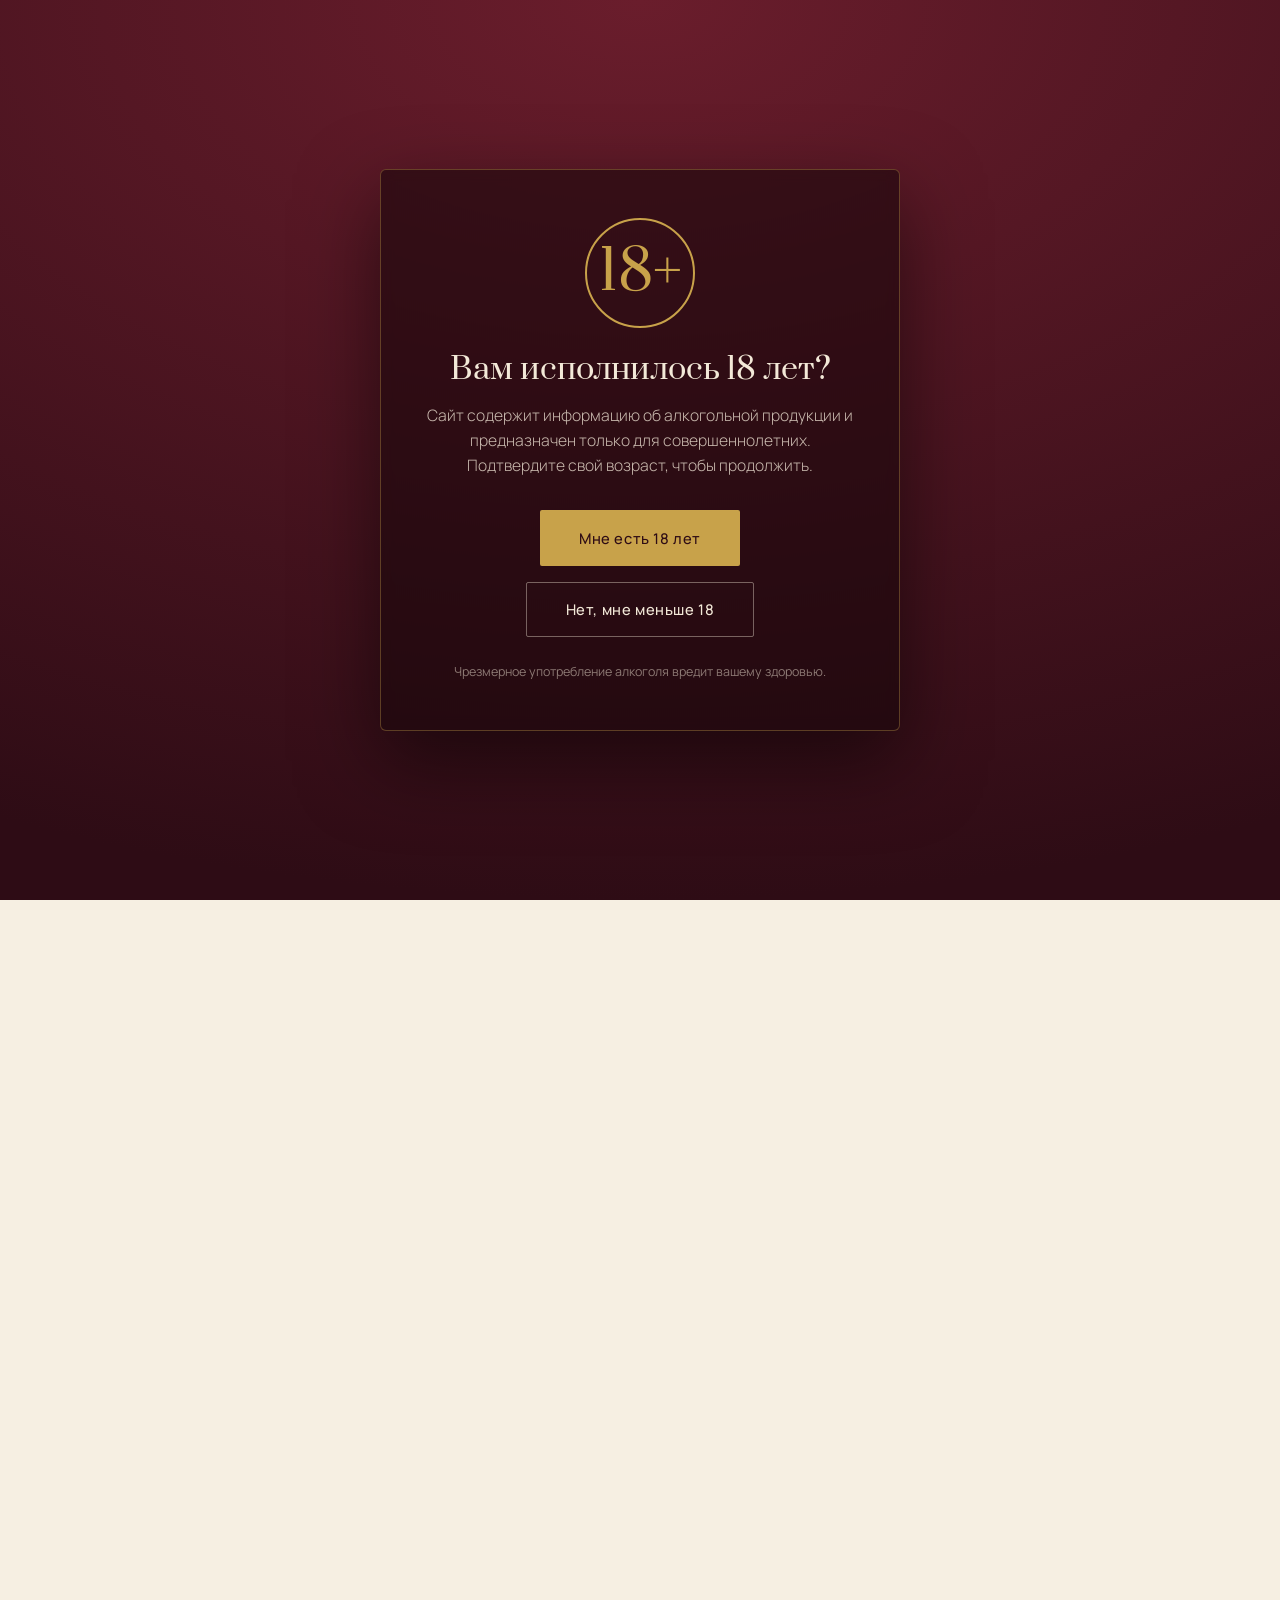
==== commit db5b55b3: "Смена домена kvistraide.com → kvistrade.ru Обновлены SITE_URL (build.py), .htaccess (www→apex, HTTPS" ====
--- a/index.html
+++ b/index.html
@@ -4,6 +4,76 @@
 <meta charset="UTF-8">
 <meta name="viewport" content="width=device-width, initial-scale=1.0">
 <title>КВИС ТРЕЙД — Katarzyna Estate · Black Sea Gold · SIS Industries</title>
+<meta name="description" content="Эксклюзивное представительство болгарских винодельческих домов на российском рынке: Katarzyna Estate, Black Sea Gold, SIS Industries. Премиум-вина и крепкие напитки напрямую от производителя.">
+<meta name="theme-color" content="#4a1320">
+<link rel="icon" href="/favicon.ico" sizes="any">
+<link rel="icon" type="image/png" sizes="32x32" href="/assets/logo/favicon-32.png">
+<link rel="icon" type="image/png" sizes="192x192" href="/assets/logo/favicon-192.png">
+<link rel="apple-touch-icon" href="/apple-touch-icon.png">
+<meta property="og:title" content="КВИС ТРЕЙД">
+<meta property="og:description" content="Болгарские винодельческие дома на российском рынке. Katarzyna Estate, Black Sea Gold, SIS Industries.">
+<meta property="og:type" content="website">
+<meta property="og:image" content="/assets/logo/favicon-512.png">
+<meta property="og:locale" content="ru_RU">
+<meta property="og:url" content="https://kvistrade.ru/">
+<link rel="canonical" href="https://kvistrade.ru/">
+
+<script type="application/ld+json">
+[
+  {
+    "@context": "https://schema.org",
+    "@type": "Organization",
+    "@id": "https://kvistrade.ru/#org",
+    "name": "КВИС ТРЕЙД",
+    "legalName": "«КВИС ТРЕЙД» ЕООД",
+    "url": "https://kvistrade.ru",
+    "logo": "https://kvistrade.ru/assets/logo/favicon-512.png",
+    "email": "kvistrade@gmail.com",
+    "telephone": "+7 916 243-23-96",
+    "address": {
+      "@type": "PostalAddress",
+      "addressCountry": "BG",
+      "streetAddress": "ул. „Бистришко шосе“ № 18, ж.к. Симеоново",
+      "addressLocality": "София",
+      "addressRegion": "р-н Витоша",
+      "postalCode": "1756"
+    },
+    "foundingLocation": {
+      "@type": "Country",
+      "name": "Болгария"
+    },
+    "areaServed": {
+      "@type": "Country",
+      "name": "Россия"
+    },
+    "description": "Эксклюзивное представительство болгарских винодельческих домов на российском рынке: Katarzyna Estate, Black Sea Gold, SIS Industries. Премиум-вина и крепкие напитки напрямую от производителя.",
+    "sameAs": [
+      "https://katarzyna.bg",
+      "https://blackseagold.com",
+      "https://sis.bg"
+    ],
+    "taxID": "207595321",
+    "identifier": {
+      "@type": "PropertyValue",
+      "propertyID": "EIK",
+      "value": "207595321"
+    },
+    "vatID": "BG207595321",
+    "foundingDate": "2023"
+  },
+  {
+    "@context": "https://schema.org",
+    "@type": "WebSite",
+    "@id": "https://kvistrade.ru/#website",
+    "url": "https://kvistrade.ru",
+    "name": "КВИС ТРЕЙД",
+    "publisher": {
+      "@id": "https://kvistrade.ru/#org"
+    },
+    "inLanguage": "ru-RU"
+  }
+]
+</script>
 <link rel="preconnect" href="https://fonts.googleapis.com">
 <link rel="preconnect" href="https://fonts.gstatic.com" crossorigin>
 <link href="https://fonts.googleapis.com/css2?family=Prata&family=Forum&family=Manrope:wght@300;400;500;600&display=swap" rel="stylesheet">
@@ -62,15 +132,16 @@
   .brand{font-family:'Prata',serif;font-size:1.35rem;color:var(--cream);letter-spacing:.02em;
     display:flex;align-items:center;line-height:0}
   .brand span{color:var(--gold)}
-  .brand-logo{display:block;height:46px;width:auto;
+  .brand-logo{display:block;height:68px;width:auto;
     transition:height .3s ease, filter .3s ease;
-    filter:drop-shadow(0 2px 10px rgba(0,0,0,.35))}
-  nav.scrolled .brand-logo{height:40px;filter:none}
-  footer .brand-logo{height:84px;filter:none}
+    filter:drop-shadow(0 4px 18px rgba(0,0,0,.45))}
+  nav.scrolled .brand-logo{height:54px;
+    filter:drop-shadow(0 2px 8px rgba(0,0,0,.3))}
+  footer .brand-logo{height:110px;filter:none}
   @media(max-width:860px){
-    .brand-logo{height:38px}
-    nav.scrolled .brand-logo{height:34px}
-    footer .brand-logo{height:64px}
+    .brand-logo{height:52px}
+    nav.scrolled .brand-logo{height:44px}
+    footer .brand-logo{height:80px}
   }
   .nav-links{display:flex;gap:2.4rem;align-items:center}
   .nav-links a{
@@ -402,10 +473,33 @@
   .cta p{color:rgba(243,233,216,.8);max-width:540px;margin:0 auto 2.6rem;line-height:1.7;font-weight:300}
 
   /* ---------- FOOTER ---------- */
-  footer{background:var(--wine-deep);color:rgba(243,233,216,.6);padding:3rem 6vw;
-    display:flex;justify-content:space-between;flex-wrap:wrap;gap:1.5rem;font-size:.85rem;font-weight:300}
+  footer{background:var(--wine-deep);color:rgba(243,233,216,.6);padding:3rem 6vw 1.8rem;
+    font-size:.85rem;font-weight:300}
+  .footer-grid{display:grid;grid-template-columns:1.2fr 1fr 1.2fr;gap:2.5rem 3rem;align-items:start}
   footer .brand{font-size:1.1rem}
-  footer a{color:var(--gold-soft);text-decoration:none}
+  footer a{color:var(--gold-soft);text-decoration:none;transition:opacity .2s}
+  footer a:hover{opacity:.8}
+  .footer-col h4{font-family:'Forum',serif;letter-spacing:.18em;text-transform:uppercase;
+    font-size:.72rem;color:var(--gold);margin-bottom:.9rem;font-weight:400}
+  .footer-tag{margin-top:.6rem;line-height:1.55}
+  .footer-partners a{display:block;margin-bottom:.35rem;color:rgba(243,233,216,.78)}
+  .footer-partners a span{color:var(--gold-soft);font-family:'Forum',serif;font-size:.7rem;
+    letter-spacing:.18em;text-transform:uppercase;margin-left:.4rem;opacity:.6}
+  .footer-legal{margin-top:.6rem;line-height:1.6;font-size:.78rem;color:rgba(243,233,216,.55)}
+  .footer-social{display:flex;gap:.7rem;margin-top:1.1rem}
+  .social-link{width:34px;height:34px;border:1px solid rgba(200,162,74,.35);border-radius:50%;
+    display:inline-flex;align-items:center;justify-content:center;color:var(--gold-soft);
+    transition:.25s ease}
+  .social-link:hover{background:var(--gold);color:var(--wine-deep);border-color:var(--gold)}
+  .social-link svg{width:14px;height:14px}
+  .footer-links{margin-top:.6rem;display:flex;flex-wrap:wrap;gap:.4rem 1rem;font-size:.78rem}
+  .footer-disclaimer{margin-top:2rem;padding-top:1.4rem;border-top:1px solid rgba(243,233,216,.08);
+    font-size:.72rem;line-height:1.55;color:rgba(243,233,216,.42);max-width:980px}
+  .footer-bottom{margin-top:1rem;display:flex;justify-content:space-between;flex-wrap:wrap;
+    gap:.6rem;font-size:.72rem;color:rgba(243,233,216,.42)}
+  @media(max-width:860px){
+    .footer-grid{grid-template-columns:1fr;gap:1.6rem}
+  }
 
   /* ---------- AGE GATE 18+ ---------- */
   /* Пока возраст не подтверждён — прячем основное содержимое и скролл. */
@@ -469,7 +563,7 @@
 </div>
 
 <nav id="nav">
-  <div class="brand"><img class="brand-logo" src="assets/logo/kvis-trade.png" alt="КВИС ТРЕЙД"></div>
+  <div class="brand"><img class="brand-logo" src="assets/logo/kvis-trade-gold.png" alt="КВИС ТРЕЙД"></div>
   <div class="nav-links">
     <a href="#manifesto">Философия</a>
     <a href="#producers">Винодельни</a>
@@ -624,7 +718,7 @@
         </div>
       </div>
       <p>Премиальная линейка: Каберне, Мерло, Сира и резервные купажи в дубе.</p>
-      <div class="cat-actions"><a class="cat-btn outline" href="mailto:im@kvis.trade?subject=Запрос каталога: Katarzyna Estate"><svg viewBox="0 0 24 24" fill="none" stroke="currentColor" stroke-width="2" stroke-linecap="round" stroke-linejoin="round"><rect x="3" y="5" width="18" height="14" rx="2"/><polyline points="3 7 12 13 21 7"/></svg>Запросить по почте</a></div>
+      <div class="cat-actions"><a class="cat-btn outline" href="mailto:kvistrade@gmail.com?subject=Запрос каталога: Katarzyna Estate"><svg viewBox="0 0 24 24" fill="none" stroke="currentColor" stroke-width="2" stroke-linecap="round" stroke-linejoin="round"><rect x="3" y="5" width="18" height="14" rx="2"/><polyline points="3 7 12 13 21 7"/></svg>Запросить по почте</a></div>
     </div>
     <div class="cat cat-2 reveal">
       <div class="cat-head">
@@ -635,7 +729,7 @@
         </div>
       </div>
       <p>Свежие белые, ароматные мускаты и игристые вина черноморского терруара.</p>
-      <div class="cat-actions"><a class="cat-btn outline" href="mailto:im@kvis.trade?subject=Запрос каталога: Black Sea Gold"><svg viewBox="0 0 24 24" fill="none" stroke="currentColor" stroke-width="2" stroke-linecap="round" stroke-linejoin="round"><rect x="3" y="5" width="18" height="14" rx="2"/><polyline points="3 7 12 13 21 7"/></svg>Запросить по почте</a></div>
+      <div class="cat-actions"><a class="cat-btn outline" href="mailto:kvistrade@gmail.com?subject=Запрос каталога: Black Sea Gold"><svg viewBox="0 0 24 24" fill="none" stroke="currentColor" stroke-width="2" stroke-linecap="round" stroke-linejoin="round"><rect x="3" y="5" width="18" height="14" rx="2"/><polyline points="3 7 12 13 21 7"/></svg>Запросить по почте</a></div>
     </div>
     <div class="cat cat-3 reveal">
       <div class="cat-head">
@@ -646,7 +740,7 @@
         </div>
       </div>
       <p>Болгарские бренди, ракия и фруктовые дистилляты разных лет выдержки.</p>
-      <div class="cat-actions"><a class="cat-btn outline" href="mailto:im@kvis.trade?subject=Запрос каталога: SIS Industries"><svg viewBox="0 0 24 24" fill="none" stroke="currentColor" stroke-width="2" stroke-linecap="round" stroke-linejoin="round"><rect x="3" y="5" width="18" height="14" rx="2"/><polyline points="3 7 12 13 21 7"/></svg>Запросить по почте</a></div>
+      <div class="cat-actions"><a class="cat-btn outline" href="mailto:kvistrade@gmail.com?subject=Запрос каталога: SIS Industries"><svg viewBox="0 0 24 24" fill="none" stroke="currentColor" stroke-width="2" stroke-linecap="round" stroke-linejoin="round"><rect x="3" y="5" width="18" height="14" rx="2"/><polyline points="3 7 12 13 21 7"/></svg>Запросить по почте</a></div>
     </div>
   </div>
   <p class="cat-note reveal">Для дистрибьюторов и сетей готовим расширенный коммерческий пакет: техкарты, фото в высоком разрешении, описания на русском, рекомендованные розничные цены.</p>
@@ -705,20 +799,48 @@
     <h2>Запросите презентацию<br>и прайс-лист</h2>
     <p>Пришлём каталог болгарских вин и крепких напитков на русском языке, актуальные цены и условия доставки в вашем городе.</p>
     <div class="hero-actions" style="justify-content:center">
-      <a href="mailto:im@kvis.trade" class="btn btn-gold">Написать на почту</a>
+      <a href="mailto:kvistrade@gmail.com" class="btn btn-gold">Написать на почту</a>
       <a href="tel:+79162432396" class="btn btn-ghost">Позвонить</a>
     </div>
   </div>
 </section>
 
 <footer>
-  <div>
-    <div class="brand"><img class="brand-logo" src="assets/logo/kvis-trade.png" alt="КВИС ТРЕЙД"></div>
-    <div style="margin-top:.6rem">Официальный представитель болгарских производителей в РФ</div>
-  </div>
-  <div>
-    Katarzyna Estate · Black Sea Gold · SIS Industries<br>
-    <a href="mailto:im@kvis.trade">im@kvis.trade</a> · +7 916 243-23-96
+  <div class="footer-grid">
+    <div class="footer-col">
+      <div class="brand"><img class="brand-logo" src="assets/logo/kvis-trade-gold.png" alt="КВИС ТРЕЙД"></div>
+      <div class="footer-tag">Официальный представитель болгарских винодельческих домов на российском рынке.</div>
+      
+    </div>
+    <div class="footer-col">
+      <h4>Винодельни</h4>
+      <div class="footer-partners">
+        <a href="https://katarzyna.bg" target="_blank" rel="noopener">Katarzyna Estate <span>katarzyna.bg</span></a>
+        <a href="https://blackseagold.com" target="_blank" rel="noopener">Black Sea Gold <span>blackseagold.com</span></a>
+        <a href="https://sis.bg" target="_blank" rel="noopener">SIS Industries <span>sis.bg</span></a>
+      </div>
+    </div>
+    <div class="footer-col">
+      <h4>Контакты</h4>
+      <a href="mailto:kvistrade@gmail.com">kvistrade@gmail.com</a><br>
+      <a href="tel:+79162432396">+7 916 243-23-96</a>
+      <div class="footer-legal">«КВИС ТРЕЙД» ЕООД · ЕИК: 207595321 · ДДС: BG207595321 · гр. София 1756, ул. „Бистришко шосе“ № 18, ж.к. Симеоново</div>
+      <div class="footer-links">
+        <a href="/about.html">О компании</a>
+        <a href="/privacy.html">Политика конфиденциальности</a>
+        <a href="/terms.html">Условия</a>
+        <a href="/cookie.html">Cookies</a>
+      </div>
+    </div>
+  </div>
+  <div class="footer-disclaimer">
+    Информационный B2B-ресурс. Сайт не осуществляет розничную продажу алкогольной продукции.
+    Поставки осуществляются юридическим лицам, обладающим лицензией на оборот алкогольной продукции
+    в соответствии с Федеральным законом № 171-ФЗ. Чрезмерное употребление алкоголя вредит вашему здоровью.
+  </div>
+  <div class="footer-bottom">
+    <div>© 2026 «КВИС ТРЕЙД» ЕООД. Все права защищены.</div>
+    <div>Сайт: <a href="https://kvistrade.ru/">https://kvistrade.ru</a></div>
   </div>
 </footer>
 
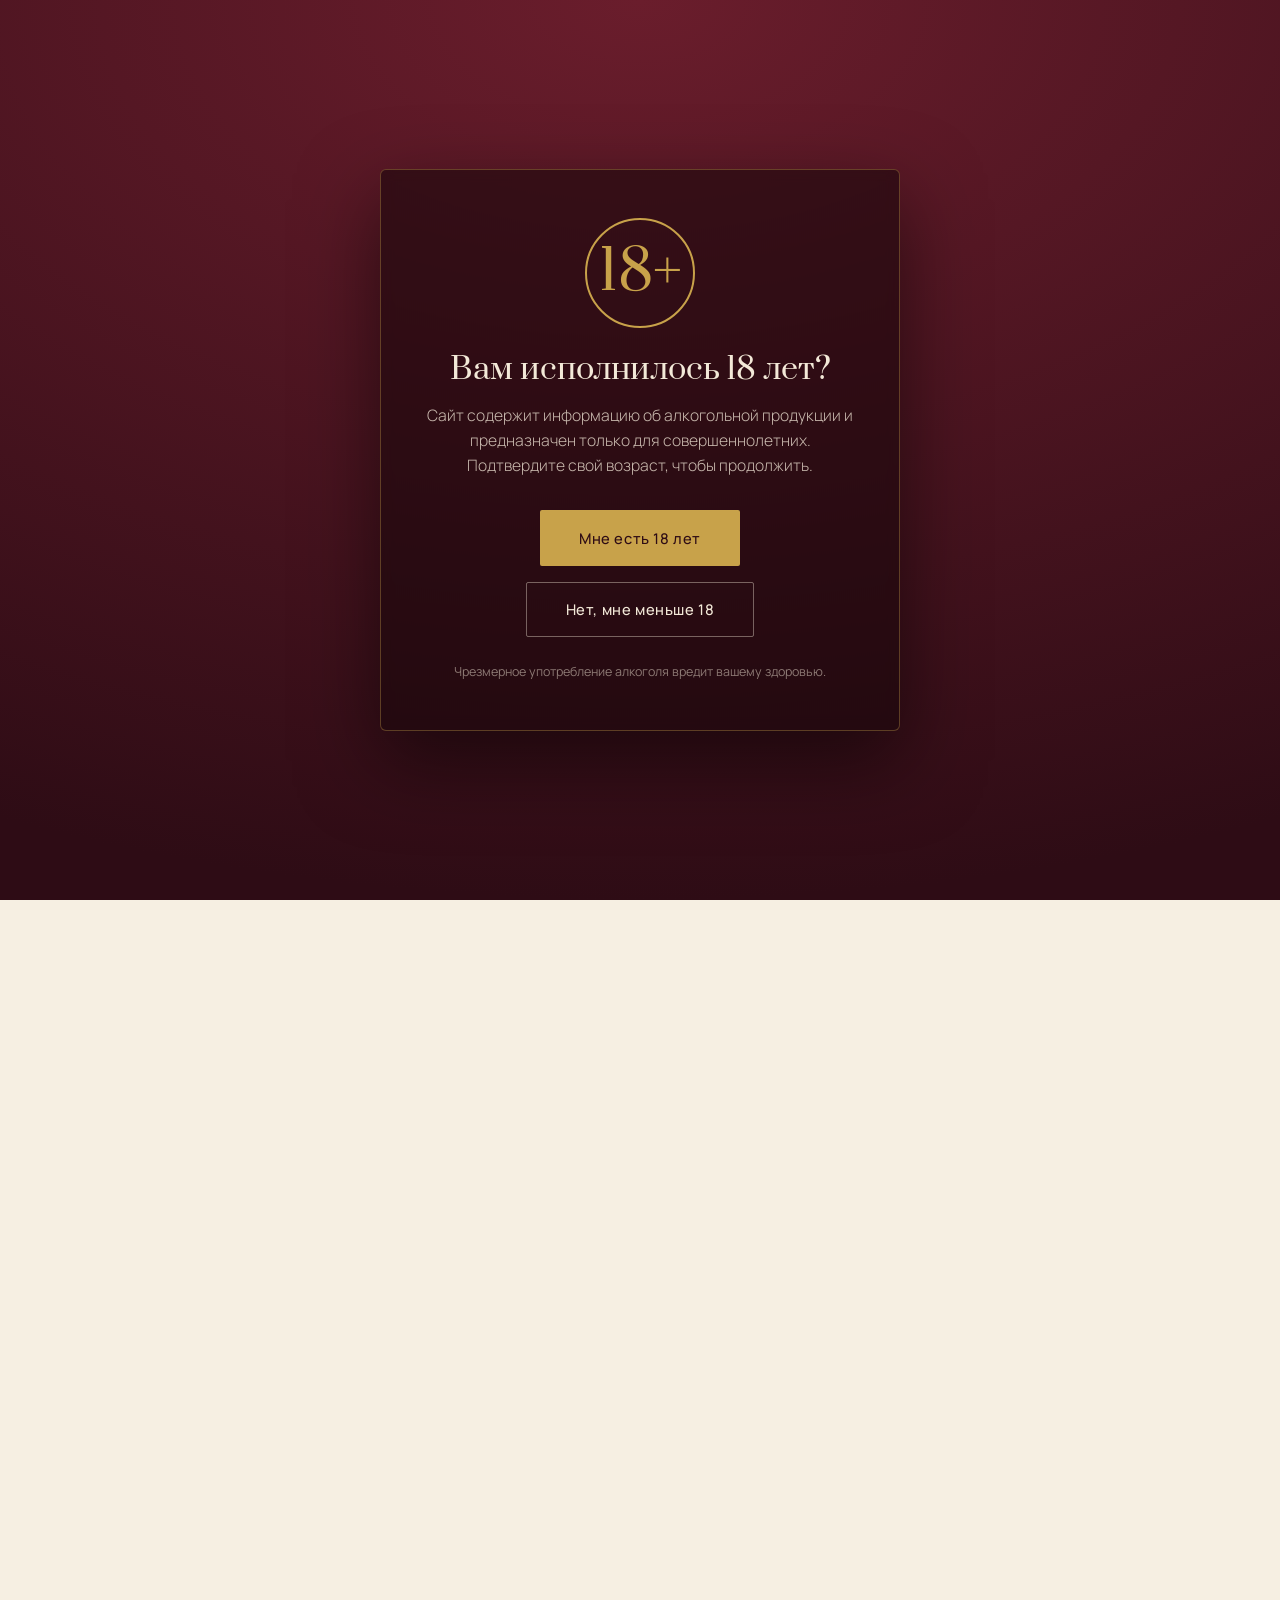
==== commit 38a0cd9f: "feat: премиум-интерактив и усиление конверсии на главной - Индикатор прогресса прокрутки (тонкая гра" ====
--- a/index.html
+++ b/index.html
@@ -17,7 +17,8 @@
 <meta property="og:locale" content="ru_RU">
 <meta property="og:url" content="https://kvistrade.ru/">
 <link rel="canonical" href="https://kvistrade.ru/">
-
+<meta name="yandex-verification" content="e7aa0bc7e6dbf47a">
+<meta name="google-site-verification" content="googled2a53d5d5040e2c9">
 <script type="application/ld+json">
 [
   {
@@ -28,7 +29,7 @@
     "legalName": "«КВИС ТРЕЙД» ЕООД",
     "url": "https://kvistrade.ru",
     "logo": "https://kvistrade.ru/assets/logo/favicon-512.png",
-    "email": "kvistrade@gmail.com",
+    "email": "im@kvistrade.ru",
     "telephone": "+7 916 243-23-96",
     "address": {
       "@type": "PostalAddress",
@@ -538,9 +539,73 @@
   .age-deny.show{display:flex}
   .age-deny h2{font-family:'Prata',serif;font-size:2.2rem;color:var(--gold);margin-bottom:1rem}
   .age-deny p{color:rgba(243,233,216,.7);max-width:420px;line-height:1.6;font-weight:300}
+
+  /* ---------- SCROLL PROGRESS ---------- */
+  .progress-bar{
+    position:fixed;top:0;left:0;height:2px;width:0;z-index:200;
+    background:linear-gradient(90deg,var(--terra),var(--gold));
+    box-shadow:0 0 12px rgba(200,162,74,.5);
+    transition:width .08s linear;pointer-events:none;
+  }
+
+  /* ---------- HERO PARALLAX / TRUST ---------- */
+  .hero-scene > *{will-change:transform}
+  .hero-parallax{transition:transform .35s cubic-bezier(.2,.7,.2,1)}
+  .hero-trust{
+    margin-top:2.4rem;display:flex;flex-wrap:wrap;gap:.6rem 1.4rem;
+    opacity:0;animation:rise 1s 1.2s forwards;
+  }
+  .hero-trust span{
+    display:inline-flex;align-items:center;gap:.55rem;
+    font-size:.82rem;letter-spacing:.03em;color:rgba(243,233,216,.82);font-weight:300;
+  }
+  .hero-trust span::before{
+    content:"";width:6px;height:6px;border-radius:50%;
+    background:var(--gold);box-shadow:0 0 8px rgba(200,162,74,.7);flex-shrink:0;
+  }
+
+  /* ---------- STRIP COUNTERS ---------- */
+  .strip div{transition:transform .4s ease}
+  .strip div:hover{transform:translateY(-4px)}
+  .strip .num{font-variant-numeric:tabular-nums}
+
+  /* ---------- CARD SHEEN + RING ---------- */
+  .card-top .ring{transition:transform 1.1s cubic-bezier(.2,.7,.2,1),opacity .5s}
+  .card:hover .card-top .ring{transform:scale(1.35) rotate(90deg);opacity:.55}
+  .card::after{
+    content:"";position:absolute;inset:0;pointer-events:none;z-index:2;
+    background:linear-gradient(115deg,transparent 30%,rgba(255,255,255,.28) 48%,transparent 62%);
+    transform:translateX(-120%);transition:transform .9s ease;
+  }
+  .card{position:relative}
+  .card:hover::after{transform:translateX(120%)}
+
+  /* ---------- CTA REASSURANCE ---------- */
+  .cta-reassure{
+    margin-top:2rem;display:flex;flex-wrap:wrap;justify-content:center;
+    gap:.5rem 1.6rem;font-size:.85rem;color:rgba(243,233,216,.72);font-weight:300;
+  }
+  .cta-reassure span{display:inline-flex;align-items:center;gap:.5rem}
+  .cta-reassure span::before{
+    content:"";width:14px;height:14px;flex-shrink:0;
+    background-image:url("data:image/svg+xml,%3Csvg xmlns='http://www.w3.org/2000/svg' viewBox='0 0 24 24' fill='none' stroke='%23c8a24a' stroke-width='2.4' stroke-linecap='round' stroke-linejoin='round'%3E%3Cpolyline points='20 6 9 17 4 12'/%3E%3C/svg%3E");
+    background-size:contain;background-repeat:no-repeat;
+  }
+
+  /* ---------- REDUCED MOTION ---------- */
+  @media(prefers-reduced-motion:reduce){
+    *,*::before,*::after{
+      animation-duration:.001ms!important;animation-iteration-count:1!important;
+      transition-duration:.001ms!important;scroll-behavior:auto!important;
+    }
+    .hero-text .eyebrow,.hero h1,.hero p,.hero-actions,.hero-trust,.hero-scroll{opacity:1!important;transform:none!important}
+    .reveal{opacity:1!important;transform:none!important}
+  }
 </style>
 </head>
 <body>
+
+<div class="progress-bar" id="progress" aria-hidden="true"></div>
 
 <!-- AGE GATE 18+ -->
 <div class="age-gate" id="ageGate" role="dialog" aria-modal="true" aria-labelledby="ageTitle">
@@ -579,10 +644,10 @@
   <div class="hero-scene" aria-hidden="true">
     <div class="hero-sky"></div>
     <div class="hero-sun"></div>
-    <div class="hero-mountains-far"></div>
-    <div class="hero-mountains-near"></div>
+    <div class="hero-mountains-far hero-parallax" data-depth="18"></div>
+    <div class="hero-mountains-near hero-parallax" data-depth="9"></div>
     <div class="hero-rows"></div>
-    <div class="hero-vine">
+    <div class="hero-vine hero-parallax" data-depth="5">
       <svg viewBox="0 0 400 500" preserveAspectRatio="xMinYMax slice" xmlns="http://www.w3.org/2000/svg">
         <path fill="currentColor" d="M0,500 L0,260 C30,250 55,235 80,210 C110,180 130,150 155,160 C175,170 165,200 195,210 C220,220 245,200 265,225 C285,250 270,290 295,310 C320,330 360,320 400,340 L400,500 Z"/>
         <g fill="currentColor" opacity=".85">
@@ -609,7 +674,13 @@
       <p>Эксклюзивное представительство болгарских винодельческих домов на российском рынке. Премиум и медиум-плюс — вина и крепкие напитки с защищённым происхождением, напрямую от производителя.</p>
       <div class="hero-actions">
         <a href="#producers" class="btn btn-gold">Наши винодельни</a>
-        <a href="#contact" class="btn btn-ghost">Стать партнёром</a>
+        <a href="#contact" class="btn btn-ghost">Запросить прайс-лист</a>
+      </div>
+      <div class="hero-trust">
+        <span>Напрямую от винодельни</span>
+        <span>Защищённое происхождение PDO</span>
+        <span>Материалы и прайс на русском</span>
+        <span>Доставка по РФ</span>
       </div>
     </div>
   </div>
@@ -618,8 +689,8 @@
 
 <!-- STRIP -->
 <div class="strip">
-  <div><div class="num">3</div><div class="lbl">винодельческих дома</div></div>
-  <div><div class="num">120+</div><div class="lbl">лет винодельческих традиций</div></div>
+  <div><div class="num" data-count="3">3</div><div class="lbl">винодельческих дома</div></div>
+  <div><div class="num" data-count="120" data-suffix="+">120+</div><div class="lbl">лет винодельческих традиций</div></div>
   <div><div class="num">PDO</div><div class="lbl">защищённое происхождение</div></div>
   <div><div class="num">Москва</div><div class="lbl">доставка по РФ</div></div>
 </div>
@@ -718,7 +789,7 @@
         </div>
       </div>
       <p>Премиальная линейка: Каберне, Мерло, Сира и резервные купажи в дубе.</p>
-      <div class="cat-actions"><a class="cat-btn outline" href="mailto:kvistrade@gmail.com?subject=Запрос каталога: Katarzyna Estate"><svg viewBox="0 0 24 24" fill="none" stroke="currentColor" stroke-width="2" stroke-linecap="round" stroke-linejoin="round"><rect x="3" y="5" width="18" height="14" rx="2"/><polyline points="3 7 12 13 21 7"/></svg>Запросить по почте</a></div>
+      <div class="cat-actions"><a class="cat-btn outline" href="mailto:im@kvistrade.ru?subject=Запрос каталога: Katarzyna Estate"><svg viewBox="0 0 24 24" fill="none" stroke="currentColor" stroke-width="2" stroke-linecap="round" stroke-linejoin="round"><rect x="3" y="5" width="18" height="14" rx="2"/><polyline points="3 7 12 13 21 7"/></svg>Запросить по почте</a></div>
     </div>
     <div class="cat cat-2 reveal">
       <div class="cat-head">
@@ -729,7 +800,7 @@
         </div>
       </div>
       <p>Свежие белые, ароматные мускаты и игристые вина черноморского терруара.</p>
-      <div class="cat-actions"><a class="cat-btn outline" href="mailto:kvistrade@gmail.com?subject=Запрос каталога: Black Sea Gold"><svg viewBox="0 0 24 24" fill="none" stroke="currentColor" stroke-width="2" stroke-linecap="round" stroke-linejoin="round"><rect x="3" y="5" width="18" height="14" rx="2"/><polyline points="3 7 12 13 21 7"/></svg>Запросить по почте</a></div>
+      <div class="cat-actions"><a class="cat-btn outline" href="mailto:im@kvistrade.ru?subject=Запрос каталога: Black Sea Gold"><svg viewBox="0 0 24 24" fill="none" stroke="currentColor" stroke-width="2" stroke-linecap="round" stroke-linejoin="round"><rect x="3" y="5" width="18" height="14" rx="2"/><polyline points="3 7 12 13 21 7"/></svg>Запросить по почте</a></div>
     </div>
     <div class="cat cat-3 reveal">
       <div class="cat-head">
@@ -740,7 +811,7 @@
         </div>
       </div>
       <p>Болгарские бренди, ракия и фруктовые дистилляты разных лет выдержки.</p>
-      <div class="cat-actions"><a class="cat-btn outline" href="mailto:kvistrade@gmail.com?subject=Запрос каталога: SIS Industries"><svg viewBox="0 0 24 24" fill="none" stroke="currentColor" stroke-width="2" stroke-linecap="round" stroke-linejoin="round"><rect x="3" y="5" width="18" height="14" rx="2"/><polyline points="3 7 12 13 21 7"/></svg>Запросить по почте</a></div>
+      <div class="cat-actions"><a class="cat-btn outline" href="mailto:im@kvistrade.ru?subject=Запрос каталога: SIS Industries"><svg viewBox="0 0 24 24" fill="none" stroke="currentColor" stroke-width="2" stroke-linecap="round" stroke-linejoin="round"><rect x="3" y="5" width="18" height="14" rx="2"/><polyline points="3 7 12 13 21 7"/></svg>Запросить по почте</a></div>
     </div>
   </div>
   <p class="cat-note reveal">Для дистрибьюторов и сетей готовим расширенный коммерческий пакет: техкарты, фото в высоком разрешении, описания на русском, рекомендованные розничные цены.</p>
@@ -797,10 +868,15 @@
   <div class="reveal">
     <div class="eyebrow">Свяжитесь с нами</div>
     <h2>Запросите презентацию<br>и прайс-лист</h2>
-    <p>Пришлём каталог болгарских вин и крепких напитков на русском языке, актуальные цены и условия доставки в вашем городе.</p>
+    <p>Пришлём каталог болгарских вин и крепких напитков на русском языке, актуальные цены и условия доставки в вашем городе. Одно письмо — и у вас на руках вся линейка для винной карты или полки.</p>
     <div class="hero-actions" style="justify-content:center">
-      <a href="mailto:kvistrade@gmail.com" class="btn btn-gold">Написать на почту</a>
+      <a href="mailto:im@kvistrade.ru" class="btn btn-gold">Написать на почту</a>
       <a href="tel:+79162432396" class="btn btn-ghost">Позвонить</a>
+    </div>
+    <div class="cta-reassure">
+      <span>Отвечаем в тот же рабочий день</span>
+      <span>Дегустационные образцы</span>
+      <span>Работаем с юрлицами по 171-ФЗ</span>
     </div>
   </div>
 </section>
@@ -822,7 +898,7 @@
     </div>
     <div class="footer-col">
       <h4>Контакты</h4>
-      <a href="mailto:kvistrade@gmail.com">kvistrade@gmail.com</a><br>
+      <a href="mailto:im@kvistrade.ru">im@kvistrade.ru</a><br>
       <a href="tel:+79162432396">+7 916 243-23-96</a>
       <div class="footer-legal">«КВИС ТРЕЙД» ЕООД · ЕИК: 207595321 · ДДС: BG207595321 · гр. София 1756, ул. „Бистришко шосе“ № 18, ж.к. Симеоново</div>
       <div class="footer-links">
@@ -872,9 +948,19 @@
     });
   })();
 
-  // nav background on scroll
+  const reduceMotion=matchMedia('(prefers-reduced-motion: reduce)').matches;
+
+  // nav background + scroll progress bar
   const nav=document.getElementById('nav');
-  addEventListener('scroll',()=>nav.classList.toggle('scrolled',scrollY>40));
+  const progress=document.getElementById('progress');
+  function onScroll(){
+    nav.classList.toggle('scrolled',scrollY>40);
+    const h=document.documentElement.scrollHeight-innerHeight;
+    progress.style.width=(h>0?(scrollY/h)*100:0)+'%';
+  }
+  addEventListener('scroll',onScroll,{passive:true});
+  onScroll();
+
   // staggered reveal
   const io=new IntersectionObserver((entries)=>{
     entries.forEach((e,i)=>{if(e.isIntersecting){
@@ -883,6 +969,42 @@
     }});
   },{threshold:.15});
   document.querySelectorAll('.reveal').forEach(el=>io.observe(el));
+
+  // animated counters in the stats strip
+  function animateCount(el){
+    const target=parseInt(el.dataset.count,10);
+    const suffix=el.dataset.suffix||'';
+    if(reduceMotion||isNaN(target)){el.textContent=target+suffix;return;}
+    const dur=1400, start=performance.now();
+    (function tick(now){
+      const p=Math.min((now-start)/dur,1);
+      const eased=1-Math.pow(1-p,3);
+      el.textContent=Math.round(target*eased)+suffix;
+      if(p<1) requestAnimationFrame(tick);
+    })(start);
+  }
+  const countIO=new IntersectionObserver((entries)=>{
+    entries.forEach((e)=>{if(e.isIntersecting){animateCount(e.target);countIO.unobserve(e.target);}});
+  },{threshold:.6});
+  document.querySelectorAll('.num[data-count]').forEach(el=>countIO.observe(el));
+
+  // subtle hero parallax on pointer move (desktop, motion-safe)
+  if(!reduceMotion && matchMedia('(pointer:fine)').matches){
+    const hero=document.querySelector('.hero');
+    const layers=[...document.querySelectorAll('.hero-parallax')];
+    if(hero && layers.length){
+      hero.addEventListener('pointermove',(ev)=>{
+        const r=hero.getBoundingClientRect();
+        const dx=(ev.clientX-r.left)/r.width-.5;
+        const dy=(ev.clientY-r.top)/r.height-.5;
+        layers.forEach(l=>{
+          const d=parseFloat(l.dataset.depth)||0;
+          l.style.transform=`translate(${(-dx*d).toFixed(1)}px,${(-dy*d*.5).toFixed(1)}px)`;
+        });
+      });
+      hero.addEventListener('pointerleave',()=>layers.forEach(l=>l.style.transform=''));
+    }
+  }
 </script>
 </body>
 </html>
